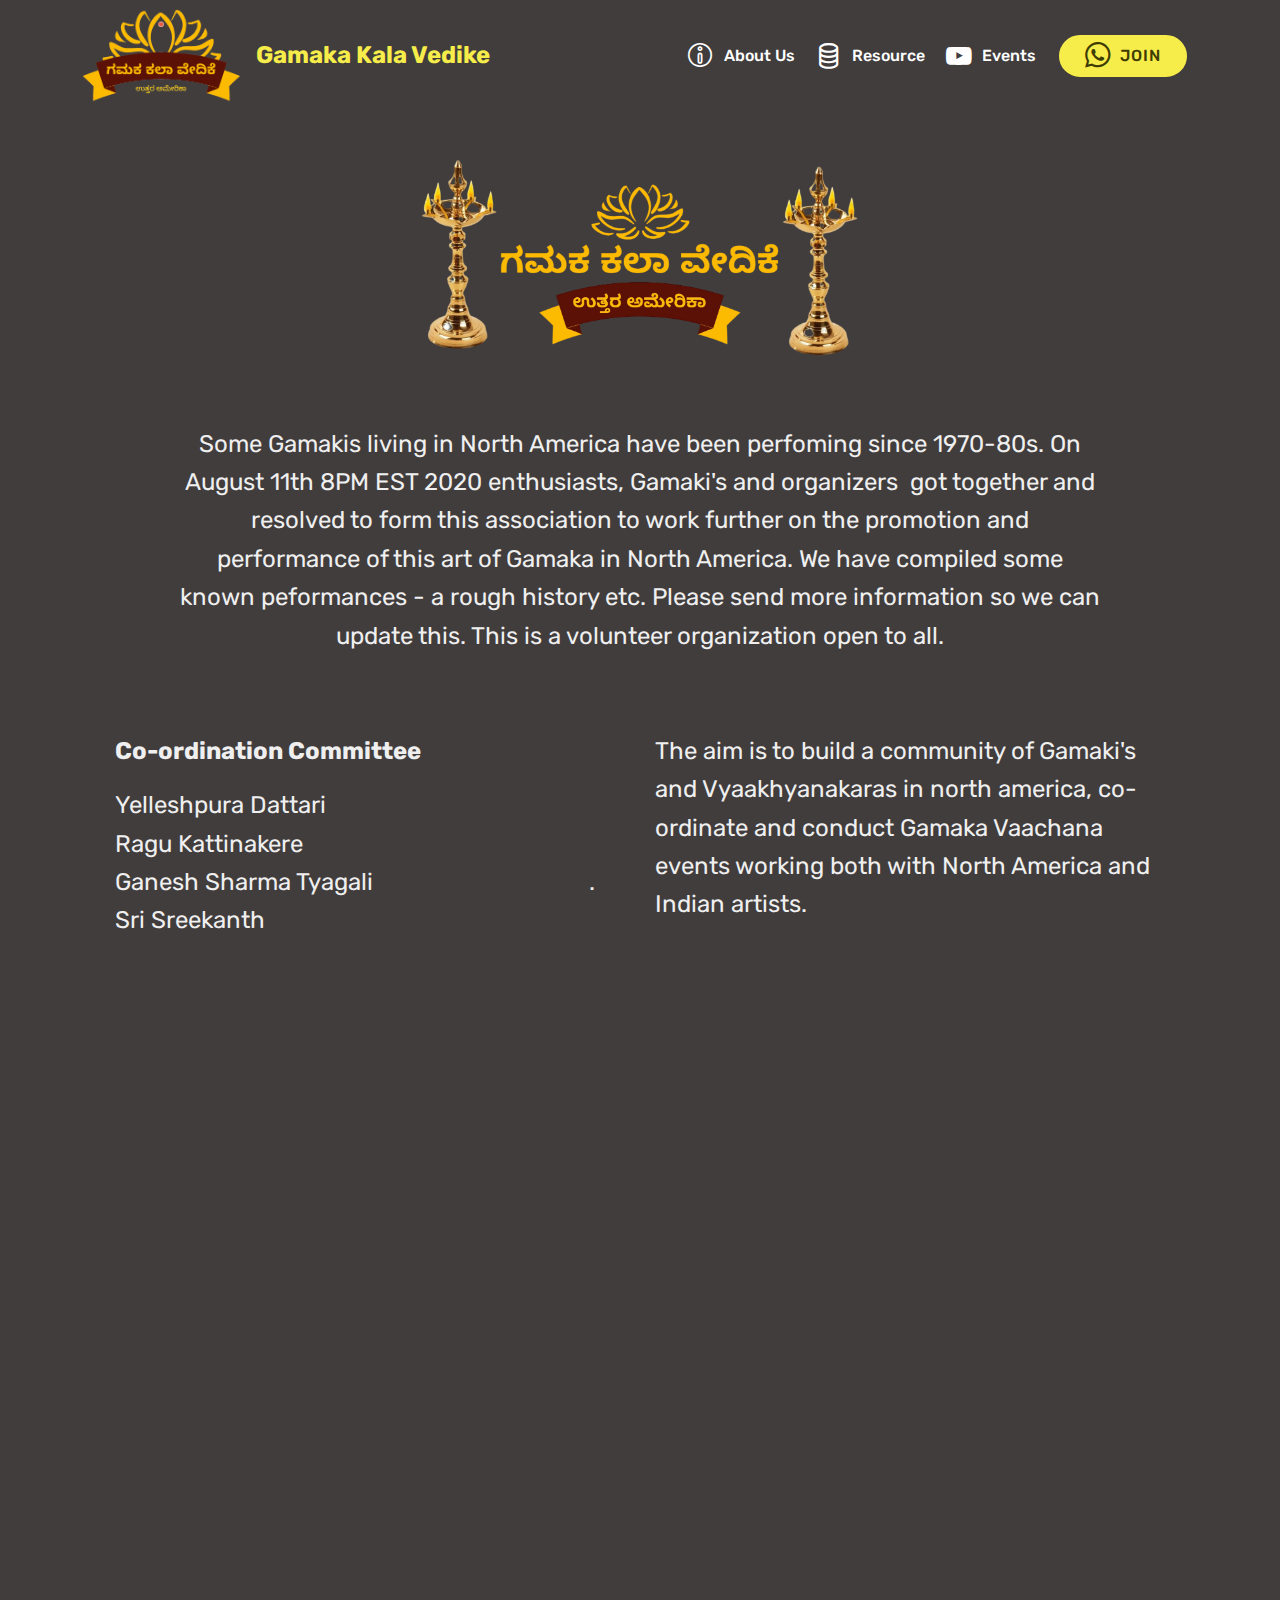
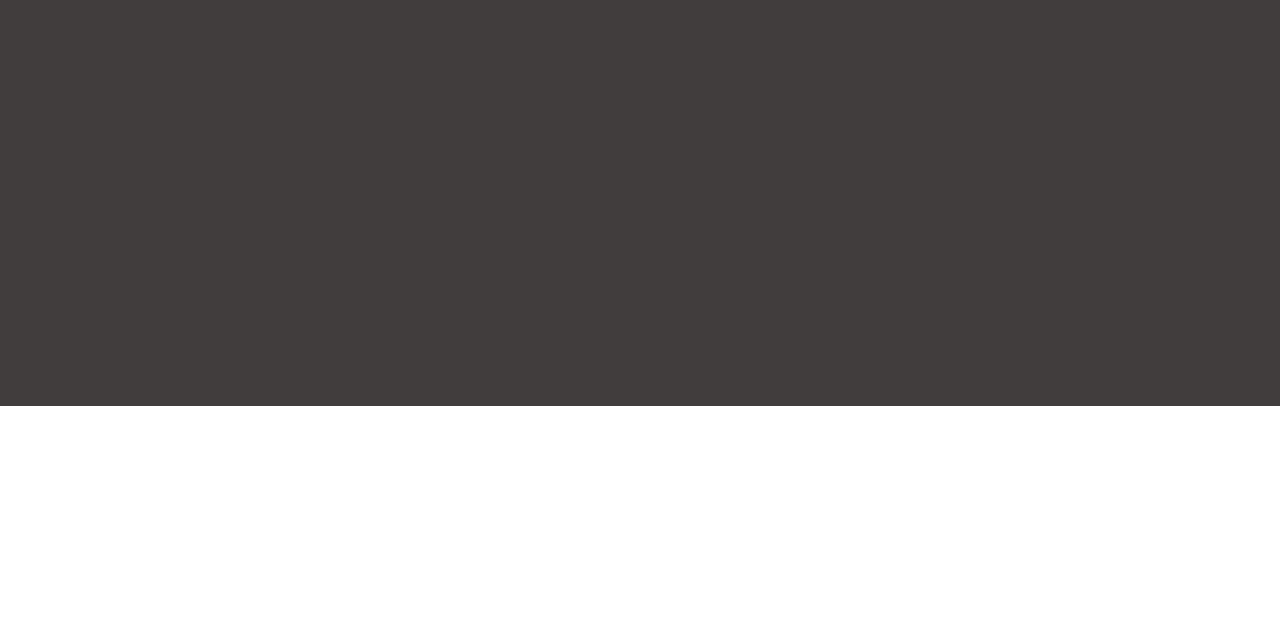
==== about.html @ d68a8d11 "create github pages" ====
<!DOCTYPE html>
<html  >
<head>
  <!-- Site made with Mobirise Website Builder v4.12.3, https://mobirise.com -->
  <meta charset="UTF-8">
  <meta http-equiv="X-UA-Compatible" content="IE=edge">
  <meta name="generator" content="Mobirise v4.12.3, mobirise.com">
  <meta name="twitter:card" content="summary_large_image"/>
  <meta name="twitter:image:src" content="assets/images/about-meta.png">
  <meta property="og:image" content="assets/images/about-meta.png">
  <meta name="twitter:title" content="About Us">
  <meta name="viewport" content="width=device-width, initial-scale=1, minimum-scale=1">
  <link rel="shortcut icon" href="assets/images/gamakakala-logohight.png" type="image/x-icon">
  <meta name="description" content="">
  
  
  <title>About Us</title>
  <link rel="stylesheet" href="assets/web/assets/mobirise-icons2/mobirise2.css">
  <link rel="stylesheet" href="assets/web/assets/mobirise-icons-bold/mobirise-icons-bold.css">
  <link rel="stylesheet" href="assets/bootstrap/css/bootstrap.min.css">
  <link rel="stylesheet" href="assets/bootstrap/css/bootstrap-grid.min.css">
  <link rel="stylesheet" href="assets/bootstrap/css/bootstrap-reboot.min.css">
  <link rel="stylesheet" href="assets/tether/tether.min.css">
  <link rel="stylesheet" href="assets/dropdown/css/style.css">
  <link rel="stylesheet" href="assets/socicon/css/styles.css">
  <link rel="stylesheet" href="assets/animatecss/animate.min.css">
  <link rel="stylesheet" href="assets/theme/css/style.css">
  <link rel="preload" as="style" href="assets/mobirise/css/mbr-additional.css"><link rel="stylesheet" href="assets/mobirise/css/mbr-additional.css" type="text/css">
  
  
  
</head>
<body>
  <section class="header4 cid-s7O3dO4cLR" id="header4-9">

    

    

    <div class="container">
        <div class="row justify-content-md-center">
            <div class="media-content col-md-10">
                
                
                <div class="mbr-text align-center mbr-white pb-3">
                    
                </div>
                
            </div>
            <div class="mbr-figure pt-5">
                <img src="assets/images/gamaka-nat-v2-1.png" alt="Mobirise" title="" style="width: 40%;">
            </div>
        </div>
    </div>
</section>

<section class="engine"><a href="https://mobirise.info/c">free web builder</a></section><section class="header1 cid-s7O5BEq6Hk" id="header16-j">

    

    

    <div class="container">
        <div class="row justify-content-md-center">
            <div class="col-md-10 align-center">
                
                
                <p class="mbr-text pb-3 mbr-fonts-style display-5">Some Gamakis living in North America have been perfoming since 1970-80s. On August 11th 8PM EST 2020 enthusiasts, Gamaki's and organizers &nbsp;got together and resolved to form this association to work further on the promotion and performance of this art of Gamaka in North America. We have compiled some known peformances - a rough history etc. Please send more information so we can update this. This is a volunteer organization open to all.</p>
                
            </div>
        </div>
    </div>

</section>

<section class="mbr-section article content3 cid-s7O4iUBLiQ" id="content3-i">
      
     

    <div class="container">
        <div class="media-container-row">
            <div class="row col-12 col-md-12">
                <div class="col-12 mbr-text mbr-fonts-style col-md-6 display-5">
                     <p><strong>Co-ordination Committee</strong></p><p>Yelleshpura Dattari<br>Ragu Kattinakere<br>Ganesh Sharma Tyagali &nbsp; &nbsp; &nbsp; &nbsp; &nbsp; &nbsp; &nbsp; &nbsp; &nbsp; &nbsp; &nbsp; &nbsp; &nbsp; &nbsp; &nbsp; &nbsp; &nbsp; &nbsp;. S<span style="font-size: 1.5rem;">ri Sreekanth</span></p><p>We will open up and welcome more people.</p>
                </div>
                <div class="col-12 mbr-text mbr-fonts-style display-5 col-md-6">
                     <p>The aim is to build a community of Gamaki's and Vyaakhyanakaras in north america, co-ordinate and conduct Gamaka Vaachana events working both with North America and Indian artists.</p>
                </div>
                
            </div>
        </div>
    </div>
</section>

<section class="mbr-section content5 cid-s7QThJk39C" id="content5-z">

    

    

    <div class="container">
        <div class="media-container-row">
            <div class="title col-12 col-md-8">
                <h2 class="align-center mbr-bold mbr-white pb-3 mbr-fonts-style display-2"><span style="font-weight: normal;">
                    Background</span></h2>
                <h3 class="mbr-section-subtitle align-center mbr-light mbr-white pb-3 mbr-fonts-style display-5">
                    An overview of some known timeline and events (Please share more info so we can add and document)</h3>
                
                
            </div>
        </div>
    </div>
</section>

<section class="mbr-section article content11 cid-s7QTbHzpMq" id="content11-y">
     

    <div class="container">
        <div class="media-container-row">
            <div class="mbr-text counter-container col-12 col-md-8 mbr-fonts-style display-7">
                <ol>
                    <li>In 1987-88 Smt/Shri Geetha and Y Dattari performed <strong>Durvasathithya </strong><span style="font-style: italic;">Vaachana Vyakhyana</span><strong>&nbsp;</strong>in Newyork Ganesh Hindu Temple. Since then they have performed in many places.</li><li>In 1989 Hosabale Seetharamarayaru visited the USA and performed 3-4 vaachana events in some cities of the USA.</li><li>Since then other Gamaka events have taken place including by Smt Radhika and Shri Ramacharandra Shastry in the USA.</li>
                    <li>In Canada Shri Ragu Kattinakere performed <strong><em>Harishandra Kaavya</em></strong> at Kannada Sangha Toronto in In 2012 (Vachana Vyakhyana). Later only Vaachana in 2013 at Chicago, USA.</li>
                    <li>In 2014 and 2015 Srisreekanth organized a full pledged performance in Tornonto by Smt/Shri Geetha and Y Dattatri - <em><strong>Karnamukti and Viduraatitya</strong>.</em></li><li>Shri Ramprasad K V and Ganesh Tyagali have been <a href="https://www.youtube.com/watch?v=s6ERUzneeHg" target="_blank" class="text-success">performing</a><a href="https://www.youtube.com/watch?v=s6ERUzneeHg" target="_blank" class="text-success" style="font-style: italic;">&nbsp;in California </a>since 2014.</li><li><em><strong>Gamaka Kala Vedike Canada</strong>&nbsp;</em>was formed in 2018, 13th May at Etobicoke Civic Centre, Toronto with the performance of&nbsp;<em><strong>Doorvasaathitya</strong> by Smt/Shri Geetha and Y Dattatri </em>and <strong><em>Harishandra Kaavya</em></strong> by Shri Ragu Kattinakere and  Shri Naveen Kandika.</li><li>Since then various Gamaka performance attarcting a lot of people has happened in Purandara Aaradhane, Kannada Sangha etc. <a href="https://www.youtube.com/watch?v=_QfpfU9NSCg" target="_blank" class="text-success">Online Gamaka&nbsp;</a><em><strong><a href="https://www.youtube.com/watch?v=_QfpfU9NSCg" target="_blank" class="text-success">Bakaasuravadhe</a> and <a href="https://www.facebook.com/kstoronto/videos/1182360292119642/" target="_blank" class="text-success">Krishna Saarathya</a>.</strong></em></li><li>On August 11th 2020 8PM EST a general gathering of enthusiasts resolved to form the Gamaka Kala Vedike North America also know as Gamaka Art Association North America and inauguarate it on Dec 20th 11AM EST on live stream in the presense of head of Gamaka Parishd Smt Gangamma Keshava Murthy Shri Hosabale Seetharama Rayaru and Shri H R Keshavamurthy and other notable Gamaka artists and supporters.</li>
                </ol>
            </div>
        </div>
    </div>
</section>

<section class="menu cid-s7O3dOG8yq" once="menu" id="menu1-a">

    

    <nav class="navbar navbar-expand beta-menu navbar-dropdown align-items-center navbar-fixed-top navbar-toggleable-sm">
        <button class="navbar-toggler navbar-toggler-right" type="button" data-toggle="collapse" data-target="#navbarSupportedContent" aria-controls="navbarSupportedContent" aria-expanded="false" aria-label="Toggle navigation">
            <div class="hamburger">
                <span></span>
                <span></span>
                <span></span>
                <span></span>
            </div>
        </button>
        <div class="menu-logo">
            <div class="navbar-brand">
                <span class="navbar-logo">
                    <a href="https://gamakakala.org">
                         <img src="assets/images/gamakakala-logohight.png" alt="Mobirise" title="" style="height: 6rem;">
                    </a>
                </span>
                <span class="navbar-caption-wrap"><a class="navbar-caption text-success display-5" href="http://www.gamakakala.org">
                        Gamaka Kala Vedike</a></span>
            </div>
        </div>
        <div class="collapse navbar-collapse" id="navbarSupportedContent">
            <ul class="navbar-nav nav-dropdown" data-app-modern-menu="true"><li class="nav-item">
                    <a class="nav-link link text-white display-4" href="about.html"><span class="mbrib-info mbr-iconfont mbr-iconfont-btn"></span>
                        
                        About Us
                    </a>
                </li><li class="nav-item"><a class="nav-link link text-white display-4" href="resource.html"><span class="mobi-mbri mobi-mbri-database mbr-iconfont mbr-iconfont-btn"></span>Resource</a></li><li class="nav-item">
                    <a class="nav-link link text-white display-4" href="events.html"><span class="socicon socicon-youtube mbr-iconfont mbr-iconfont-btn"></span>
                        
                        Events</a>
                </li></ul>
            <div class="navbar-buttons mbr-section-btn"><a class="btn btn-sm btn-success display-4" href="https://www.facebook.com/groups/2649922618562160" target="_blank"><span class="socicon socicon-whatsapp mbr-iconfont mbr-iconfont-btn"></span>
                    
                    JOIN</a></div>
        </div>
    </nav>
</section>

<section class="cid-s7O3dPyuav mbr-reveal" id="footer1-c">

    

    

    <div class="container">
        <div class="media-container-row content text-white">
            <div class="col-12 col-md-3">
                <div class="media-wrap">
                    <a href="http://haacanada.org">
                        <img src="assets/images/gamakakala-logohight.png" alt="Mobirise" title="">
                    </a>
                </div>
            </div>
            <div class="col-12 col-md-3 mbr-fonts-style display-7">
                <h5 class="pb-3">Contacts</h5>
                <p class="mbr-text">kaavyavaachana - gmail.com<br><a href="https://www.gamakakala.org" class="text-success">http://www.gamakakala.org</a></p>
            </div>
            <div class="col-12 col-md-3 mbr-fonts-style display-7">
                <h5 class="pb-3"></h5>
                <p class="mbr-text"><br><br></p>
            </div>
            <div class="col-12 col-md-3 mbr-fonts-style display-7">
                <h5 class="pb-3"></h5>
                <p class="mbr-text"></p>
            </div>
        </div>
        <div class="footer-lower">
            <div class="media-container-row">
                <div class="col-sm-12">
                    <hr>
                </div>
            </div>
            <div class="media-container-row mbr-white">
                <div class="col-sm-6 copyright">
                    <p class="mbr-text mbr-fonts-style display-7">
                        © Copyright 2020 GAKAVENA - All Rights Reserved
                    </p>
                </div>
                <div class="col-md-6">
                    <div class="social-list align-right">
                        <div class="soc-item">
                            <a href="https://www.youtube.com/channel/UCVbniiZq8bMum5ZDbmAj9BQ" target="_blank">
                                <span class="mbr-iconfont mbr-iconfont-social socicon-youtube socicon"></span>
                            </a>
                        </div>
                        <div class="soc-item">
                            <a href="https://www.facebook.com/groups/havyaks" target="_blank">
                                <span class="mbr-iconfont mbr-iconfont-social socicon-facebook socicon"></span>
                            </a>
                        </div>
                        <div class="soc-item">
                            <a href="https://www.youtube.com/c/mobirise" target="_blank">
                                <span class="mbr-iconfont mbr-iconfont-social socicon-twitter socicon"></span>
                            </a>
                        </div>
                        
                        
                        
                    </div>
                </div>
            </div>
        </div>
    </div>
</section>


  <script src="assets/web/assets/jquery/jquery.min.js"></script>
  <script src="assets/popper/popper.min.js"></script>
  <script src="assets/bootstrap/js/bootstrap.min.js"></script>
  <script src="assets/smoothscroll/smooth-scroll.js"></script>
  <script src="assets/tether/tether.min.js"></script>
  <script src="assets/viewportchecker/jquery.viewportchecker.js"></script>
  <script src="assets/dropdown/js/nav-dropdown.js"></script>
  <script src="assets/dropdown/js/navbar-dropdown.js"></script>
  <script src="assets/touchswipe/jquery.touch-swipe.min.js"></script>
  <script src="assets/theme/js/script.js"></script>
  
  
 <div id="scrollToTop" class="scrollToTop mbr-arrow-up"><a style="text-align: center;"><i class="mbr-arrow-up-icon mbr-arrow-up-icon-cm cm-icon cm-icon-smallarrow-up"></i></a></div>
    <input name="animation" type="hidden">
  </body>
</html>
---- assets/web/assets/mobirise-icons2/mobirise2.css ----
@font-face {
  font-family: 'Moririse2';
  font-display: swap;
  src:  url('mobirise2.eot?f2bix4');
  src:  url('mobirise2.eot?f2bix4#iefix') format('embedded-opentype'),
    url('mobirise2.ttf?f2bix4') format('truetype'),
    url('mobirise2.woff?f2bix4') format('woff'),
    url('mobirise2.svg?f2bix4#mobirise2') format('svg');
  font-weight: normal;
  font-style: normal;
}

[class^="mobi-"], [class*=" mobi-"] {
  /* use !important to prevent issues with browser extensions that change fonts */
  font-family: 'Moririse2' !important;
  speak: none;
  font-style: normal;
  font-weight: normal;
  font-variant: normal;
  text-transform: none;
  line-height: 1;

  /* Better Font Rendering =========== */
  -webkit-font-smoothing: antialiased;
  -moz-osx-font-smoothing: grayscale;
}

.mobi-mbri-add-submenu:before {
  content: "\e900";
}
.mobi-mbri-alert:before {
  content: "\e901";
}
.mobi-mbri-align-center:before {
  content: "\e902";
}
.mobi-mbri-align-justify:before {
  content: "\e903";
}
.mobi-mbri-align-left:before {
  content: "\e904";
}
.mobi-mbri-align-right:before {
  content: "\e905";
}
.mobi-mbri-android:before {
  content: "\e906";
}
.mobi-mbri-apple:before {
  content: "\e907";
}
.mobi-mbri-arrow-down:before {
  content: "\e908";
}
.mobi-mbri-arrow-next:before {
  content: "\e909";
}
.mobi-mbri-arrow-prev:before {
  content: "\e90a";
}
.mobi-mbri-arrow-up:before {
  content: "\e90b";
}
.mobi-mbri-bold:before {
  content: "\e90c";
}
.mobi-mbri-bookmark:before {
  content: "\e90d";
}
.mobi-mbri-bootstrap:before {
  content: "\e90e";
}
.mobi-mbri-briefcase:before {
  content: "\e90f";
}
.mobi-mbri-browse:before {
  content: "\e910";
}
.mobi-mbri-bulleted-list:before {
  content: "\e911";
}
.mobi-mbri-calendar:before {
  content: "\e912";
}
.mobi-mbri-camera:before {
  content: "\e913";
}
.mobi-mbri-cart-add:before {
  content: "\e914";
}
.mobi-mbri-cart-full:before {
  content: "\e915";
}
.mobi-mbri-cash:before {
  content: "\e916";
}
.mobi-mbri-change-style:before {
  content: "\e917";
}
.mobi-mbri-chat:before {
  content: "\e918";
}
.mobi-mbri-clock:before {
  content: "\e919";
}
.mobi-mbri-close:before {
  content: "\e91a";
}
.mobi-mbri-cloud:before {
  content: "\e91b";
}
.mobi-mbri-code:before {
  content: "\e91c";
}
.mobi-mbri-contact-form:before {
  content: "\e91d";
}
.mobi-mbri-credit-card:before {
  content: "\e91e";
}
.mobi-mbri-cursor-click:before {
  content: "\e91f";
}
.mobi-mbri-cust-feedback:before {
  content: "\e920";
}
.mobi-mbri-database:before {
  content: "\e921";
}
.mobi-mbri-delivery:before {
  content: "\e922";
}
.mobi-mbri-desktop:before {
  content: "\e923";
}
.mobi-mbri-devices:before {
  content: "\e924";
}
.mobi-mbri-down:before {
  content: "\e925";
}
.mobi-mbri-download-2:before {
  content: "\e926";
}
.mobi-mbri-download:before {
  content: "\e927";
}
.mobi-mbri-drag-n-drop-2:before {
  content: "\e928";
}
.mobi-mbri-drag-n-drop:before {
  content: "\e929";
}
.mobi-mbri-edit-2:before {
  content: "\e92a";
}
.mobi-mbri-edit:before {
  content: "\e92b";
}
.mobi-mbri-error:before {
  content: "\e92c";
}
.mobi-mbri-extension:before {
  content: "\e92d";
}
.mobi-mbri-features:before {
  content: "\e92e";
}
.mobi-mbri-file:before {
  content: "\e92f";
}
.mobi-mbri-flag:before {
  content: "\e930";
}
.mobi-mbri-folder:before {
  content: "\e931";
}
.mobi-mbri-gift:before {
  content: "\e932";
}
.mobi-mbri-github:before {
  content: "\e933";
}
.mobi-mbri-globe-2:before {
  content: "\e934";
}
.mobi-mbri-globe:before {
  content: "\e935";
}
.mobi-mbri-growing-chart:before {
  content: "\e936";
}
.mobi-mbri-hearth:before {
  content: "\e937";
}
.mobi-mbri-help:before {
  content: "\e938";
}
.mobi-mbri-home:before {
  content: "\e939";
}
.mobi-mbri-hot-cup:before {
  content: "\e93a";
}
.mobi-mbri-idea:before {
  content: "\e93b";
}
.mobi-mbri-image-gallery:before {
  content: "\e93c";
}
.mobi-mbri-image-slider:before {
  content: "\e93d";
}
.mobi-mbri-info:before {
  content: "\e93e";
}
.mobi-mbri-italic:before {
  content: "\e93f";
}
.mobi-mbri-key:before {
  content: "\e940";
}
.mobi-mbri-laptop:before {
  content: "\e941";
}
.mobi-mbri-layers:before {
  content: "\e942";
}
.mobi-mbri-left-right:before {
  content: "\e943";
}
.mobi-mbri-left:before {
  content: "\e944";
}
.mobi-mbri-letter:before {
  content: "\e945";
}
.mobi-mbri-like:before {
  content: "\e946";
}
.mobi-mbri-link:before {
  content: "\e947";
}
.mobi-mbri-lock:before {
  content: "\e948";
}
.mobi-mbri-login:before {
  content: "\e949";
}
.mobi-mbri-logout:before {
  content: "\e94a";
}
.mobi-mbri-magic-stick:before {
  content: "\e94b";
}
.mobi-mbri-map-pin:before {
  content: "\e94c";
}
.mobi-mbri-menu:before {
  content: "\e94d";
}
.mobi-mbri-mobile-2:before {
  content: "\e94e";
}
.mobi-mbri-mobile-horizontal:before {
  content: "\e94f";
}
.mobi-mbri-mobile:before {
  content: "\e950";
}
.mobi-mbri-mobirise:before {
  content: "\e951";
}
.mobi-mbri-more-horizontal:before {
  content: "\e952";
}
.mobi-mbri-more-vertical:before {
  content: "\e953";
}
.mobi-mbri-music:before {
  content: "\e954";
}
.mobi-mbri-new-file:before {
  content: "\e955";
}
.mobi-mbri-numbered-list:before {
  content: "\e956";
}
.mobi-mbri-opened-folder:before {
  content: "\e957";
}
.mobi-mbri-pages:before {
  content: "\e958";
}
.mobi-mbri-paper-plane:before {
  content: "\e959";
}
.mobi-mbri-paperclip:before {
  content: "\e95a";
}
.mobi-mbri-phone:before {
  content: "\e95b";
}
.mobi-mbri-photo:before {
  content: "\e95c";
}
.mobi-mbri-photos:before {
  content: "\e95d";
}
.mobi-mbri-pin:before {
  content: "\e95e";
}
.mobi-mbri-play:before {
  content: "\e95f";
}
.mobi-mbri-plus:before {
  content: "\e960";
}
.mobi-mbri-preview:before {
  content: "\e961";
}
.mobi-mbri-print:before {
  content: "\e962";
}
.mobi-mbri-protect:before {
  content: "\e963";
}
.mobi-mbri-question:before {
  content: "\e964";
}
.mobi-mbri-quote-left:before {
  content: "\e965";
}
.mobi-mbri-quote-right:before {
  content: "\e966";
}
.mobi-mbri-redo:before {
  content: "\e967";
}
.mobi-mbri-refresh:before {
  content: "\e968";
}
.mobi-mbri-responsive-2:before {
  content: "\e969";
}
.mobi-mbri-responsive:before {
  content: "\e96a";
}
.mobi-mbri-right:before {
  content: "\e96b";
}
.mobi-mbri-rocket:before {
  content: "\e96c";
}
.mobi-mbri-sad-face:before {
  content: "\e96d";
}
.mobi-mbri-sale:before {
  content: "\e96e";
}
.mobi-mbri-save:before {
  content: "\e96f";
}
.mobi-mbri-search:before {
  content: "\e970";
}
.mobi-mbri-setting-2:before {
  content: "\e971";
}
.mobi-mbri-setting-3:before {
  content: "\e972";
}
.mobi-mbri-setting:before {
  content: "\e973";
}
.mobi-mbri-share:before {
  content: "\e974";
}
.mobi-mbri-shopping-bag:before {
  content: "\e975";
}
.mobi-mbri-shopping-basket:before {
  content: "\e976";
}
.mobi-mbri-shopping-cart:before {
  content: "\e977";
}
.mobi-mbri-sites:before {
  content: "\e978";
}
.mobi-mbri-smile-face:before {
  content: "\e979";
}
.mobi-mbri-speed:before {
  content: "\e97a";
}
.mobi-mbri-star:before {
  content: "\e97b";
}
.mobi-mbri-success:before {
  content: "\e97c";
}
.mobi-mbri-sun:before {
  content: "\e97d";
}
.mobi-mbri-sun2:before {
  content: "\e97e";
}
.mobi-mbri-tablet-vertical:before {
  content: "\e97f";
}
.mobi-mbri-tablet:before {
  content: "\e980";
}
.mobi-mbri-target:before {
  content: "\e981";
}
.mobi-mbri-timer:before {
  content: "\e982";
}
.mobi-mbri-to-ftp:before {
  content: "\e983";
}
.mobi-mbri-to-local-drive:before {
  content: "\e984";
}
.mobi-mbri-touch-swipe:before {
  content: "\e985";
}
.mobi-mbri-touch:before {
  content: "\e986";
}
.mobi-mbri-trash:before {
  content: "\e987";
}
.mobi-mbri-underline:before {
  content: "\e988";
}
.mobi-mbri-undo:before {
  content: "\e989";
}
.mobi-mbri-unlink:before {
  content: "\e98a";
}
.mobi-mbri-unlock:before {
  content: "\e98b";
}
.mobi-mbri-up-down:before {
  content: "\e98c";
}
.mobi-mbri-up:before {
  content: "\e98d";
}
.mobi-mbri-update:before {
  content: "\e98e";
}
.mobi-mbri-upload-2:before {
  content: "\e98f";
}
.mobi-mbri-upload:before {
  content: "\e990";
}
.mobi-mbri-user-2:before {
  content: "\e991";
}
.mobi-mbri-user:before {
  content: "\e992";
}
.mobi-mbri-users:before {
  content: "\e993";
}
.mobi-mbri-video-play:before {
  content: "\e994";
}
.mobi-mbri-video:before {
  content: "\e995";
}
.mobi-mbri-watch:before {
  content: "\e996";
}
.mobi-mbri-website-theme-2:before {
  content: "\e997";
}
.mobi-mbri-website-theme:before {
  content: "\e998";
}
.mobi-mbri-wifi:before {
  content: "\e999";
}
.mobi-mbri-windows:before {
  content: "\e99a";
}
.mobi-mbri-zoom-in:before {
  content: "\e99b";
}
.mobi-mbri-zoom-out:before {
  content: "\e99c";
}
---- assets/web/assets/mobirise-icons-bold/mobirise-icons-bold.css ----
@font-face {
  font-family: 'mobirise-icons-bold';
  font-display: swap;
  src:  url('mobirise-icons-bold.eot?m1l4yr');
  src:  url('mobirise-icons-bold.eot?m1l4yr#iefix') format('embedded-opentype'),
    url('mobirise-icons-bold.ttf?m1l4yr') format('truetype'),
    url('mobirise-icons-bold.woff?m1l4yr') format('woff'),
    url('mobirise-icons-bold.svg?m1l4yr#mobirise-icons-bold') format('svg');
  font-weight: normal;
  font-style: normal;
}

[class^="mbrib-"], [class*="mbrib-"] {
  /* use !important to prevent issues with browser extensions that change fonts */
  font-family: 'mobirise-icons-bold' !important;
  speak: none;
  font-style: normal;
  font-weight: normal;
  font-variant: normal;
  text-transform: none;
  line-height: 1;

  /* Better Font Rendering =========== */
  -webkit-font-smoothing: antialiased;
  -moz-osx-font-smoothing: grayscale;
}

.mbrib-add-submenu:before {
  content: "\e900";
}
.mbrib-alert:before {
  content: "\e901";
}
.mbrib-align-center:before {
  content: "\e902";
}
.mbrib-align-justify:before {
  content: "\e903";
}
.mbrib-align-left:before {
  content: "\e904";
}
.mbrib-align-right:before {
  content: "\e905";
}
.mbrib-android:before {
  content: "\e906";
}
.mbrib-apple:before {
  content: "\e907";
}
.mbrib-arrow-down:before {
  content: "\e908";
}
.mbrib-arrow-next:before {
  content: "\e909";
}
.mbrib-arrow-prev:before {
  content: "\e90a";
}
.mbrib-arrow-up:before {
  content: "\e90b";
}
.mbrib-bold:before {
  content: "\e90c";
}
.mbrib-bookmark:before {
  content: "\e90d";
}
.mbrib-bootstrap:before {
  content: "\e90e";
}
.mbrib-briefcase:before {
  content: "\e90f";
}
.mbrib-browse:before {
  content: "\e910";
}
.mbrib-bulleted-list:before {
  content: "\e911";
}
.mbrib-calendar:before {
  content: "\e912";
}
.mbrib-camera:before {
  content: "\e913";
}
.mbrib-cart-add:before {
  content: "\e914";
}
.mbrib-cart-full:before {
  content: "\e915";
}
.mbrib-cash:before {
  content: "\e916";
}
.mbrib-change-style:before {
  content: "\e917";
}
.mbrib-chat:before {
  content: "\e918";
}
.mbrib-clock:before {
  content: "\e919";
}
.mbrib-close:before {
  content: "\e91a";
}
.mbrib-cloud:before {
  content: "\e91b";
}
.mbrib-code:before {
  content: "\e91c";
}
.mbrib-contact-form:before {
  content: "\e91d";
}
.mbrib-credit-card:before {
  content: "\e91e";
}
.mbrib-cursor-click:before {
  content: "\e91f";
}
.mbrib-cust-feedback:before {
  content: "\e920";
}
.mbrib-database:before {
  content: "\e921";
}
.mbrib-delivery:before {
  content: "\e922";
}
.mbrib-desktop:before {
  content: "\e923";
}
.mbrib-devices:before {
  content: "\e924";
}
.mbrib-down:before {
  content: "\e925";
}
.mbrib-download:before {
  content: "\e926";
}
.mbrib-drag-n-drop:before {
  content: "\e927";
}
.mbrib-drag-n-drop2:before {
  content: "\e928";
}
.mbrib-edit:before {
  content: "\e929";
}
.mbrib-edit2:before {
  content: "\e92a";
}
.mbrib-error:before {
  content: "\e92b";
}
.mbrib-extension:before {
  content: "\e92c";
}
.mbrib-features:before {
  content: "\e92d";
}
.mbrib-file:before {
  content: "\e92e";
}
.mbrib-flag:before {
  content: "\e92f";
}
.mbrib-folder:before {
  content: "\e930";
}
.mbrib-gift:before {
  content: "\e931";
}
.mbrib-github:before {
  content: "\e932";
}
.mbrib-globe-2:before {
  content: "\e933";
}
.mbrib-globe:before {
  content: "\e934";
}
.mbrib-growing-chart:before {
  content: "\e935";
}
.mbrib-hearth:before {
  content: "\e936";
}
.mbrib-help:before {
  content: "\e937";
}
.mbrib-home:before {
  content: "\e938";
}
.mbrib-hot-cup:before {
  content: "\e939";
}
.mbrib-idea:before {
  content: "\e93a";
}
.mbrib-image-gallery:before {
  content: "\e93b";
}
.mbrib-image-slider:before {
  content: "\e93c";
}
.mbrib-info:before {
  content: "\e93d";
}
.mbrib-italic:before {
  content: "\e93e";
}
.mbrib-key:before {
  content: "\e93f";
}
.mbrib-laptop:before {
  content: "\e940";
}
.mbrib-layers:before {
  content: "\e941";
}
.mbrib-left-right:before {
  content: "\e942";
}
.mbrib-left:before {
  content: "\e943";
}
.mbrib-letter:before {
  content: "\e944";
}
.mbrib-like:before {
  content: "\e945";
}
.mbrib-link:before {
  content: "\e946";
}
.mbrib-lock:before {
  content: "\e947";
}
.mbrib-login:before {
  content: "\e948";
}
.mbrib-logout:before {
  content: "\e949";
}
.mbrib-magic-stick:before {
  content: "\e94a";
}
.mbrib-map-pin:before {
  content: "\e94b";
}
.mbrib-menu:before {
  content: "\e94c";
}
.mbrib-mobile:before {
  content: "\e94d";
}
.mbrib-mobile2:before {
  content: "\e94e";
}
.mbrib-mobirise:before {
  content: "\e94f";
}
.mbrib-more-horizontal:before {
  content: "\e950";
}
.mbrib-more-vertical:before {
  content: "\e951";
}
.mbrib-music:before {
  content: "\e952";
}
.mbrib-new-file:before {
  content: "\e953";
}
.mbrib-numbered-list:before {
  content: "\e954";
}
.mbrib-opened-folder:before {
  content: "\e955";
}
.mbrib-pages:before {
  content: "\e956";
}
.mbrib-paper-plane:before {
  content: "\e957";
}
.mbrib-paperclip:before {
  content: "\e958";
}
.mbrib-photo:before {
  content: "\e959";
}
.mbrib-photos:before {
  content: "\e95a";
}
.mbrib-pin:before {
  content: "\e95b";
}
.mbrib-play:before {
  content: "\e95c";
}
.mbrib-plus:before {
  content: "\e95d";
}
.mbrib-preview:before {
  content: "\e95e";
}
.mbrib-print:before {
  content: "\e95f";
}
.mbrib-protect:before {
  content: "\e960";
}
.mbrib-question:before {
  content: "\e961";
}
.mbrib-quote-left:before {
  content: "\e962";
}
.mbrib-quote-right:before {
  content: "\e963";
}
.mbrib-redo:before {
  content: "\e964";
}
.mbrib-refresh:before {
  content: "\e965";
}
.mbrib-responsive:before {
  content: "\e966";
}
.mbrib-right:before {
  content: "\e967";
}
.mbrib-rocket:before {
  content: "\e968";
}
.mbrib-sad-face:before {
  content: "\e969";
}
.mbrib-sale:before {
  content: "\e96a";
}
.mbrib-save:before {
  content: "\e96b";
}
.mbrib-search:before {
  content: "\e96c";
}
.mbrib-setting:before {
  content: "\e96d";
}
.mbrib-setting2:before {
  content: "\e96e";
}
.mbrib-setting3:before {
  content: "\e96f";
}
.mbrib-share:before {
  content: "\e970";
}
.mbrib-shopping-bag:before {
  content: "\e971";
}
.mbrib-shopping-basket:before {
  content: "\e972";
}
.mbrib-shopping-cart:before {
  content: "\e973";
}
.mbrib-sites:before {
  content: "\e974";
}
.mbrib-smile-face:before {
  content: "\e975";
}
.mbrib-speed:before {
  content: "\e976";
}
.mbrib-star:before {
  content: "\e977";
}
.mbrib-success:before {
  content: "\e978";
}
.mbrib-sun:before {
  content: "\e979";
}
.mbrib-sun2:before {
  content: "\e97a";
}
.mbrib-tablet-vertical:before {
  content: "\e97b";
}
.mbrib-tablet:before {
  content: "\e97c";
}
.mbrib-target:before {
  content: "\e97d";
}
.mbrib-timer:before {
  content: "\e97e";
}
.mbrib-to-ftp:before {
  content: "\e97f";
}
.mbrib-to-local-drive:before {
  content: "\e980";
}
.mbrib-touch-swipe:before {
  content: "\e981";
}
.mbrib-touch:before {
  content: "\e982";
}
.mbrib-trash:before {
  content: "\e983";
}
.mbrib-underline:before {
  content: "\e984";
}
.mbrib-undo:before {
  content: "\e985";
}
.mbrib-unlink:before {
  content: "\e986";
}
.mbrib-unlock:before {
  content: "\e987";
}
.mbrib-up-down:before {
  content: "\e988";
}
.mbrib-up:before {
  content: "\e989";
}
.mbrib-update:before {
  content: "\e98a";
}
.mbrib-upload:before {
  content: "\e98b";
}
.mbrib-user:before {
  content: "\e98c";
}
.mbrib-user2:before {
  content: "\e98d";
}
.mbrib-users:before {
  content: "\e98e";
}
.mbrib-video-play:before {
  content: "\e98f";
}
.mbrib-video:before {
  content: "\e990";
}
.mbrib-watch:before {
  content: "\e991";
}
.mbrib-website-theme:before {
  content: "\e992";
}
.mbrib-wifi:before {
  content: "\e993";
}
.mbrib-windows:before {
  content: "\e994";
}
.mbrib-zoom-out:before {
  content: "\e995";
}
---- assets/dropdown/css/style.css ----
.navbar-dropdown {
  left: 0;
  padding: 0;
  position: absolute;
  right: 0;
  top: 0;
  transition: all 0.45s ease;
  z-index: 1030;
  background: #282828; }
  .navbar-dropdown .navbar-logo {
    margin-right: 0.8rem;
    transition: margin 0.3s ease-in-out;
    vertical-align: middle; }
    .navbar-dropdown .navbar-logo img {
      height: 3.125rem;
      transition: all 0.3s ease-in-out; }
    .navbar-dropdown .navbar-logo.mbr-iconfont {
      font-size: 3.125rem;
      line-height: 3.125rem; }
  .navbar-dropdown .navbar-caption {
    font-weight: 700;
    white-space: normal;
    vertical-align: -4px;
    line-height: 3.125rem !important; }
    .navbar-dropdown .navbar-caption, .navbar-dropdown .navbar-caption:hover {
      color: inherit;
      text-decoration: none; }
  .navbar-dropdown .mbr-iconfont + .navbar-caption {
    vertical-align: -1px; }
  .navbar-dropdown.navbar-fixed-top {
    position: fixed; }
  .navbar-dropdown .navbar-brand span {
    vertical-align: -4px; }
  .navbar-dropdown.bg-color.transparent {
    background: none; }
  .navbar-dropdown.navbar-short .navbar-brand {
    padding: 0.625rem 0; }
    .navbar-dropdown.navbar-short .navbar-brand span {
      vertical-align: -1px; }
  .navbar-dropdown.navbar-short .navbar-caption {
    line-height: 2.375rem !important;
    vertical-align: -2px; }
  .navbar-dropdown.navbar-short .navbar-logo {
    margin-right: 0.5rem; }
    .navbar-dropdown.navbar-short .navbar-logo img {
      height: 2.375rem; }
    .navbar-dropdown.navbar-short .navbar-logo.mbr-iconfont {
      font-size: 2.375rem;
      line-height: 2.375rem; }
  .navbar-dropdown.navbar-short .mbr-table-cell {
    height: 3.625rem; }
  .navbar-dropdown .navbar-close {
    left: 0.6875rem;
    position: fixed;
    top: 0.75rem;
    z-index: 1000; }
  .navbar-dropdown .hamburger-icon {
    content: "";
    display: inline-block;
    vertical-align: middle;
    width: 16px;
    -webkit-box-shadow: 0 -6px 0 1px #282828,0 0 0 1px #282828,0 6px 0 1px #282828;
    -moz-box-shadow: 0 -6px 0 1px #282828,0 0 0 1px #282828,0 6px 0 1px #282828;
    box-shadow: 0 -6px 0 1px #282828,0 0 0 1px #282828,0 6px 0 1px #282828; }

.dropdown-menu .dropdown-toggle[data-toggle="dropdown-submenu"]::after {
  border-bottom: 0.35em solid transparent;
  border-left: 0.35em solid;
  border-right: 0;
  border-top: 0.35em solid transparent;
  margin-left: 0.3rem; }

.dropdown-menu .dropdown-item:focus {
  outline: 0; }

.nav-dropdown {
  font-size: 0.75rem;
  font-weight: 500;
  height: auto !important; }
  .nav-dropdown .nav-btn {
    padding-left: 1rem; }
  .nav-dropdown .link {
    margin: .667em 1.667em;
    font-weight: 500;
    padding: 0;
    transition: color .2s ease-in-out; }
    .nav-dropdown .link.dropdown-toggle {
      margin-right: 2.583em; }
      .nav-dropdown .link.dropdown-toggle::after {
        margin-left: .25rem;
        border-top: 0.35em solid;
        border-right: 0.35em solid transparent;
        border-left: 0.35em solid transparent;
        border-bottom: 0; }
      .nav-dropdown .link.dropdown-toggle[aria-expanded="true"] {
        margin: 0;
        padding: 0.667em 3.263em  0.667em 1.667em; }
  .nav-dropdown .link::after,
  .nav-dropdown .dropdown-item::after {
    color: inherit; }
  .nav-dropdown .btn {
    font-size: 0.75rem;
    font-weight: 700;
    letter-spacing: 0;
    margin-bottom: 0;
    padding-left: 1.25rem;
    padding-right: 1.25rem; }
  .nav-dropdown .dropdown-menu {
    border-radius: 0;
    border: 0;
    left: 0;
    margin: 0;
    padding-bottom: 1.25rem;
    padding-top: 1.25rem;
    position: relative; }
  .nav-dropdown .dropdown-submenu {
    margin-left: 0.125rem;
    top: 0; }
  .nav-dropdown .dropdown-item {
    font-weight: 500;
    line-height: 2;
    padding: 0.3846em 4.615em 0.3846em 1.5385em;
    position: relative;
    transition: color .2s ease-in-out, background-color .2s ease-in-out; }
    .nav-dropdown .dropdown-item::after {
      margin-top: -0.3077em;
      position: absolute;
      right: 1.1538em;
      top: 50%; }
    .nav-dropdown .dropdown-item:focus, .nav-dropdown .dropdown-item:hover {
      background: none; }

@media (max-width: 767px) {
  .nav-dropdown.navbar-toggleable-sm {
    bottom: 0;
    display: none;
    left: 0;
    overflow-x: hidden;
    position: fixed;
    top: 0;
    transform: translateX(-100%);
    -ms-transform: translateX(-100%);
    -webkit-transform: translateX(-100%);
    width: 18.75rem;
    z-index: 999; } }
.nav-dropdown.navbar-toggleable-xl {
  bottom: 0;
  display: none;
  left: 0;
  overflow-x: hidden;
  position: fixed;
  top: 0;
  transform: translateX(-100%);
  -ms-transform: translateX(-100%);
  -webkit-transform: translateX(-100%);
  width: 18.75rem;
  z-index: 999; }

.nav-dropdown-sm {
  display: block !important;
  overflow-x: hidden;
  overflow: auto;
  padding-top: 3.875rem; }
  .nav-dropdown-sm::after {
    content: "";
    display: block;
    height: 3rem;
    width: 100%; }
  .nav-dropdown-sm.collapse.in ~ .navbar-close {
    display: block !important; }
  .nav-dropdown-sm.collapsing, .nav-dropdown-sm.collapse.in {
    transform: translateX(0);
    -ms-transform: translateX(0);
    -webkit-transform: translateX(0);
    transition: all 0.25s ease-out;
    -webkit-transition: all 0.25s ease-out;
    background: #282828; }
  .nav-dropdown-sm.collapsing[aria-expanded="false"] {
    transform: translateX(-100%);
    -ms-transform: translateX(-100%);
    -webkit-transform: translateX(-100%); }
  .nav-dropdown-sm .nav-item {
    display: block;
    margin-left: 0 !important;
    padding-left: 0; }
  .nav-dropdown-sm .link,
  .nav-dropdown-sm .dropdown-item {
    border-top: 1px dotted rgba(255, 255, 255, 0.1);
    font-size: 0.8125rem;
    line-height: 1.6;
    margin: 0 !important;
    padding: 0.875rem 2.4rem 0.875rem 1.5625rem !important;
    position: relative;
    white-space: normal; }
    .nav-dropdown-sm .link:focus, .nav-dropdown-sm .link:hover,
    .nav-dropdown-sm .dropdown-item:focus,
    .nav-dropdown-sm .dropdown-item:hover {
      background: rgba(0, 0, 0, 0.2) !important;
      color: #c0a375; }
  .nav-dropdown-sm .nav-btn {
    position: relative;
    padding: 1.5625rem 1.5625rem 0 1.5625rem; }
    .nav-dropdown-sm .nav-btn::before {
      border-top: 1px dotted rgba(255, 255, 255, 0.1);
      content: "";
      left: 0;
      position: absolute;
      top: 0;
      width: 100%; }
    .nav-dropdown-sm .nav-btn + .nav-btn {
      padding-top: 0.625rem; }
      .nav-dropdown-sm .nav-btn + .nav-btn::before {
        display: none; }
  .nav-dropdown-sm .btn {
    padding: 0.625rem 0; }
  .nav-dropdown-sm .dropdown-toggle[data-toggle="dropdown-submenu"]::after {
    margin-left: .25rem;
    border-top: 0.35em solid;
    border-right: 0.35em solid transparent;
    border-left: 0.35em solid transparent;
    border-bottom: 0; }
  .nav-dropdown-sm .dropdown-toggle[data-toggle="dropdown-submenu"][aria-expanded="true"]::after {
    border-top: 0;
    border-right: 0.35em solid transparent;
    border-left: 0.35em solid transparent;
    border-bottom: 0.35em solid; }
  .nav-dropdown-sm .dropdown-menu {
    margin: 0;
    padding: 0;
    position: relative;
    top: 0;
    left: 0;
    width: 100%;
    border: 0;
    float: none;
    border-radius: 0;
    background: none; }
  .nav-dropdown-sm .dropdown-submenu {
    left: 100%;
    margin-left: 0.125rem;
    margin-top: -1.25rem;
    top: 0; }

.navbar-toggleable-sm .nav-dropdown .dropdown-menu {
  position: absolute; }

.navbar-toggleable-sm .nav-dropdown .dropdown-submenu {
  left: 100%;
  margin-left: 0.125rem;
  margin-top: -1.25rem;
  top: 0; }

.navbar-toggleable-sm.opened .nav-dropdown .dropdown-menu {
  position: relative; }

.navbar-toggleable-sm.opened .nav-dropdown .dropdown-submenu {
  left: 0;
  margin-left: 00rem;
  margin-top: 0rem;
  top: 0; }

.is-builder .nav-dropdown.collapsing {
  transition: none !important; }

/*# sourceMappingURL=style.css.map */
---- assets/socicon/css/styles.css ----
@charset "UTF-8";

@font-face {
  font-family: 'Socicon';
  src:  url('../fonts/socicon.eot');
  src:  url('../fonts/socicon.eot?#iefix') format('embedded-opentype'),
    url('../fonts/socicon.woff2') format('woff2'),
    url('../fonts/socicon.ttf') format('truetype'),
    url('../fonts/socicon.woff') format('woff'),
    url('../fonts/socicon.svg#socicon') format('svg');
  font-weight: normal;
  font-style: normal;
}

[data-icon]:before {
  font-family: "socicon" !important;
  content: attr(data-icon);
  font-style: normal !important;
  font-weight: normal !important;
  font-variant: normal !important;
  text-transform: none !important;
  speak: none;
  line-height: 1;
  -webkit-font-smoothing: antialiased;
  -moz-osx-font-smoothing: grayscale;
}

[class^="socicon-"], [class*=" socicon-"] {
  /* use !important to prevent issues with browser extensions that change fonts */
  font-family: 'Socicon' !important;
  speak: none;
  font-style: normal;
  font-weight: normal;
  font-variant: normal;
  text-transform: none;
  line-height: 1;

  /* Better Font Rendering =========== */
  -webkit-font-smoothing: antialiased;
  -moz-osx-font-smoothing: grayscale;
}

.socicon-eitaa:before {
  content: "\e97c";
}
.socicon-soroush:before {
  content: "\e97d";
}
.socicon-bale:before {
  content: "\e97e";
}
.socicon-zazzle:before {
  content: "\e97b";
}
.socicon-society6:before {
  content: "\e97a";
}
.socicon-redbubble:before {
  content: "\e979";
}
.socicon-avvo:before {
  content: "\e978";
}
.socicon-stitcher:before {
  content: "\e977";
}
.socicon-googlehangouts:before {
  content: "\e974";
}
.socicon-dlive:before {
  content: "\e975";
}
.socicon-vsco:before {
  content: "\e976";
}
.socicon-flipboard:before {
  content: "\e973";
}
.socicon-ubuntu:before {
  content: "\e958";
}
.socicon-artstation:before {
  content: "\e959";
}
.socicon-invision:before {
  content: "\e95a";
}
.socicon-torial:before {
  content: "\e95b";
}
.socicon-collectorz:before {
  content: "\e95c";
}
.socicon-seenthis:before {
  content: "\e95d";
}
.socicon-googleplaymusic:before {
  content: "\e95e";
}
.socicon-debian:before {
  content: "\e95f";
}
.socicon-filmfreeway:before {
  content: "\e960";
}
.socicon-gnome:before {
  content: "\e961";
}
.socicon-itchio:before {
  content: "\e962";
}
.socicon-jamendo:before {
  content: "\e963";
}
.socicon-mix:before {
  content: "\e964";
}
.socicon-sharepoint:before {
  content: "\e965";
}
.socicon-tinder:before {
  content: "\e966";
}
.socicon-windguru:before {
  content: "\e967";
}
.socicon-cdbaby:before {
  content: "\e968";
}
.socicon-elementaryos:before {
  content: "\e969";
}
.socicon-stage32:before {
  content: "\e96a";
}
.socicon-tiktok:before {
  content: "\e96b";
}
.socicon-gitter:before {
  content: "\e96c";
}
.socicon-letterboxd:before {
  content: "\e96d";
}
.socicon-threema:before {
  content: "\e96e";
}
.socicon-splice:before {
  content: "\e96f";
}
.socicon-metapop:before {
  content: "\e970";
}
.socicon-naver:before {
  content: "\e971";
}
.socicon-remote:before {
  content: "\e972";
}
.socicon-internet:before {
  content: "\e957";
}
.socicon-moddb:before {
  content: "\e94b";
}
.socicon-indiedb:before {
  content: "\e94c";
}
.socicon-traxsource:before {
  content: "\e94d";
}
.socicon-gamefor:before {
  content: "\e94e";
}
.socicon-pixiv:before {
  content: "\e94f";
}
.socicon-myanimelist:before {
  content: "\e950";
}
.socicon-blackberry:before {
  content: "\e951";
}
.socicon-wickr:before {
  content: "\e952";
}
.socicon-spip:before {
  content: "\e953";
}
.socicon-napster:before {
  content: "\e954";
}
.socicon-beatport:before {
  content: "\e955";
}
.socicon-hackerone:before {
  content: "\e956";
}
.socicon-hackernews:before {
  content: "\e946";
}
.socicon-smashwords:before {
  content: "\e947";
}
.socicon-kobo:before {
  content: "\e948";
}
.socicon-bookbub:before {
  content: "\e949";
}
.socicon-mailru:before {
  content: "\e94a";
}
.socicon-gitlab:before {
  content: "\e945";
}
.socicon-instructables:before {
  content: "\e944";
}
.socicon-portfolio:before {
  content: "\e943";
}
.socicon-codered:before {
  content: "\e940";
}
.socicon-origin:before {
  content: "\e941";
}
.socicon-nextdoor:before {
  content: "\e942";
}
.socicon-udemy:before {
  content: "\e93f";
}
.socicon-livemaster:before {
  content: "\e93e";
}
.socicon-crunchbase:before {
  content: "\e93b";
}
.socicon-homefy:before {
  content: "\e93c";
}
.socicon-calendly:before {
  content: "\e93d";
}
.socicon-realtor:before {
  content: "\e90f";
}
.socicon-tidal:before {
  content: "\e910";
}
.socicon-qobuz:before {
  content: "\e911";
}
.socicon-natgeo:before {
  content: "\e912";
}
.socicon-mastodon:before {
  content: "\e913";
}
.socicon-unsplash:before {
  content: "\e914";
}
.socicon-homeadvisor:before {
  content: "\e915";
}
.socicon-angieslist:before {
  content: "\e916";
}
.socicon-codepen:before {
  content: "\e917";
}
.socicon-slack:before {
  content: "\e918";
}
.socicon-openaigym:before {
  content: "\e919";
}
.socicon-logmein:before {
  content: "\e91a";
}
.socicon-fiverr:before {
  content: "\e91b";
}
.socicon-gotomeeting:before {
  content: "\e91c";
}
.socicon-aliexpress:before {
  content: "\e91d";
}
.socicon-guru:before {
  content: "\e91e";
}
.socicon-appstore:before {
  content: "\e91f";
}
.socicon-homes:before {
  content: "\e920";
}
.socicon-zoom:before {
  content: "\e921";
}
.socicon-alibaba:before {
  content: "\e922";
}
.socicon-craigslist:before {
  content: "\e923";
}
.socicon-wix:before {
  content: "\e924";
}
.socicon-redfin:before {
  content: "\e925";
}
.socicon-googlecalendar:before {
  content: "\e926";
}
.socicon-shopify:before {
  content: "\e927";
}
.socicon-freelancer:before {
  content: "\e928";
}
.socicon-seedrs:before {
  content: "\e929";
}
.socicon-bing:before {
  content: "\e92a";
}
.socicon-doodle:before {
  content: "\e92b";
}
.socicon-bonanza:before {
  content: "\e92c";
}
.socicon-squarespace:before {
  content: "\e92d";
}
.socicon-toptal:before {
  content: "\e92e";
}
.socicon-gust:before {
  content: "\e92f";
}
.socicon-ask:before {
  content: "\e930";
}
.socicon-trulia:before {
  content: "\e931";
}
.socicon-loomly:before {
  content: "\e932";
}
.socicon-ghost:before {
  content: "\e933";
}
.socicon-upwork:before {
  content: "\e934";
}
.socicon-fundable:before {
  content: "\e935";
}
.socicon-booking:before {
  content: "\e936";
}
.socicon-googlemaps:before {
  content: "\e937";
}
.socicon-zillow:before {
  content: "\e938";
}
.socicon-niconico:before {
  content: "\e939";
}
.socicon-toneden:before {
  content: "\e93a";
}
.socicon-augment:before {
  content: "\e908";
}
.socicon-bitbucket:before {
  content: "\e909";
}
.socicon-fyuse:before {
  content: "\e90a";
}
.socicon-yt-gaming:before {
  content: "\e90b";
}
.socicon-sketchfab:before {
  content: "\e90c";
}
.socicon-mobcrush:before {
  content: "\e90d";
}
.socicon-microsoft:before {
  content: "\e90e";
}
.socicon-pandora:before {
  content: "\e907";
}
.socicon-messenger:before {
  content: "\e906";
}
.socicon-gamewisp:before {
  content: "\e905";
}
.socicon-bloglovin:before {
  content: "\e904";
}
.socicon-tunein:before {
  content: "\e903";
}
.socicon-gamejolt:before {
  content: "\e901";
}
.socicon-trello:before {
  content: "\e902";
}
.socicon-spreadshirt:before {
  content: "\e900";
}
.socicon-500px:before {
  content: "\e000";
}
.socicon-8tracks:before {
  content: "\e001";
}
.socicon-airbnb:before {
  content: "\e002";
}
.socicon-alliance:before {
  content: "\e003";
}
.socicon-amazon:before {
  content: "\e004";
}
.socicon-amplement:before {
  content: "\e005";
}
.socicon-android:before {
  content: "\e006";
}
.socicon-angellist:before {
  content: "\e007";
}
.socicon-apple:before {
  content: "\e008";
}
.socicon-appnet:before {
  content: "\e009";
}
.socicon-baidu:before {
  content: "\e00a";
}
.socicon-bandcamp:before {
  content: "\e00b";
}
.socicon-battlenet:before {
  content: "\e00c";
}
.socicon-mixer:before {
  content: "\e00d";
}
.socicon-bebee:before {
  content: "\e00e";
}
.socicon-bebo:before {
  content: "\e00f";
}
.socicon-behance:before {
  content: "\e010";
}
.socicon-blizzard:before {
  content: "\e011";
}
.socicon-blogger:before {
  content: "\e012";
}
.socicon-buffer:before {
  content: "\e013";
}
.socicon-chrome:before {
  content: "\e014";
}
.socicon-coderwall:before {
  content: "\e015";
}
.socicon-curse:before {
  content: "\e016";
}
.socicon-dailymotion:before {
  content: "\e017";
}
.socicon-deezer:before {
  content: "\e018";
}
.socicon-delicious:before {
  content: "\e019";
}
.socicon-deviantart:before {
  content: "\e01a";
}
.socicon-diablo:before {
  content: "\e01b";
}
.socicon-digg:before {
  content: "\e01c";
}
.socicon-discord:before {
  content: "\e01d";
}
.socicon-disqus:before {
  content: "\e01e";
}
.socicon-douban:before {
  content: "\e01f";
}
.socicon-draugiem:before {
  content: "\e020";
}
.socicon-dribbble:before {
  content: "\e021";
}
.socicon-drupal:before {
  content: "\e022";
}
.socicon-ebay:before {
  content: "\e023";
}
.socicon-ello:before {
  content: "\e024";
}
.socicon-endomodo:before {
  content: "\e025";
}
.socicon-envato:before {
  content: "\e026";
}
.socicon-etsy:before {
  content: "\e027";
}
.socicon-facebook:before {
  content: "\e028";
}
.socicon-feedburner:before {
  content: "\e029";
}
.socicon-filmweb:before {
  content: "\e02a";
}
.socicon-firefox:before {
  content: "\e02b";
}
.socicon-flattr:before {
  content: "\e02c";
}
.socicon-flickr:before {
  content: "\e02d";
}
.socicon-formulr:before {
  content: "\e02e";
}
.socicon-forrst:before {
  content: "\e02f";
}
.socicon-foursquare:before {
  content: "\e030";
}
.socicon-friendfeed:before {
  content: "\e031";
}
.socicon-github:before {
  content: "\e032";
}
.socicon-goodreads:before {
  content: "\e033";
}
.socicon-google:before {
  content: "\e034";
}
.socicon-googlescholar:before {
  content: "\e035";
}
.socicon-googlegroups:before {
  content: "\e036";
}
.socicon-googlephotos:before {
  content: "\e037";
}
.socicon-googleplus:before {
  content: "\e038";
}
.socicon-grooveshark:before {
  content: "\e039";
}
.socicon-hackerrank:before {
  content: "\e03a";
}
.socicon-hearthstone:before {
  content: "\e03b";
}
.socicon-hellocoton:before {
  content: "\e03c";
}
.socicon-heroes:before {
  content: "\e03d";
}
.socicon-smashcast:before {
  content: "\e03e";
}
.socicon-horde:before {
  content: "\e03f";
}
.socicon-houzz:before {
  content: "\e040";
}
.socicon-icq:before {
  content: "\e041";
}
.socicon-identica:before {
  content: "\e042";
}
.socicon-imdb:before {
  content: "\e043";
}
.socicon-instagram:before {
  content: "\e044";
}
.socicon-issuu:before {
  content: "\e045";
}
.socicon-istock:before {
  content: "\e046";
}
.socicon-itunes:before {
  content: "\e047";
}
.socicon-keybase:before {
  content: "\e048";
}
.socicon-lanyrd:before {
  content: "\e049";
}
.socicon-lastfm:before {
  content: "\e04a";
}
.socicon-line:before {
  content: "\e04b";
}
.socicon-linkedin:before {
  content: "\e04c";
}
.socicon-livejournal:before {
  content: "\e04d";
}
.socicon-lyft:before {
  content: "\e04e";
}
.socicon-macos:before {
  content: "\e04f";
}
.socicon-mail:before {
  content: "\e050";
}
.socicon-medium:before {
  content: "\e051";
}
.socicon-meetup:before {
  content: "\e052";
}
.socicon-mixcloud:before {
  content: "\e053";
}
.socicon-modelmayhem:before {
  content: "\e054";
}
.socicon-mumble:before {
  content: "\e055";
}
.socicon-myspace:before {
  content: "\e056";
}
.socicon-newsvine:before {
  content: "\e057";
}
.socicon-nintendo:before {
  content: "\e058";
}
.socicon-npm:before {
  content: "\e059";
}
.socicon-odnoklassniki:before {
  content: "\e05a";
}
.socicon-openid:before {
  content: "\e05b";
}
.socicon-opera:before {
  content: "\e05c";
}
.socicon-outlook:before {
  content: "\e05d";
}
.socicon-overwatch:before {
  content: "\e05e";
}
.socicon-patreon:before {
  content: "\e05f";
}
.socicon-paypal:before {
  content: "\e060";
}
.socicon-periscope:before {
  content: "\e061";
}
.socicon-persona:before {
  content: "\e062";
}
.socicon-pinterest:before {
  content: "\e063";
}
.socicon-play:before {
  content: "\e064";
}
.socicon-player:before {
  content: "\e065";
}
.socicon-playstation:before {
  content: "\e066";
}
.socicon-pocket:before {
  content: "\e067";
}
.socicon-qq:before {
  content: "\e068";
}
.socicon-quora:before {
  content: "\e069";
}
.socicon-raidcall:before {
  content: "\e06a";
}
.socicon-ravelry:before {
  content: "\e06b";
}
.socicon-reddit:before {
  content: "\e06c";
}
.socicon-renren:before {
  content: "\e06d";
}
.socicon-researchgate:before {
  content: "\e06e";
}
.socicon-residentadvisor:before {
  content: "\e06f";
}
.socicon-reverbnation:before {
  content: "\e070";
}
.socicon-rss:before {
  content: "\e071";
}
.socicon-sharethis:before {
  content: "\e072";
}
.socicon-skype:before {
  content: "\e073";
}
.socicon-slideshare:before {
  content: "\e074";
}
.socicon-smugmug:before {
  content: "\e075";
}
.socicon-snapchat:before {
  content: "\e076";
}
.socicon-songkick:before {
  content: "\e077";
}
.socicon-soundcloud:before {
  content: "\e078";
}
.socicon-spotify:before {
  content: "\e079";
}
.socicon-stackexchange:before {
  content: "\e07a";
}
.socicon-stackoverflow:before {
  content: "\e07b";
}
.socicon-starcraft:before {
  content: "\e07c";
}
.socicon-stayfriends:before {
  content: "\e07d";
}
.socicon-steam:before {
  content: "\e07e";
}
.socicon-storehouse:before {
  content: "\e07f";
}
.socicon-strava:before {
  content: "\e080";
}
.socicon-streamjar:before {
  content: "\e081";
}
.socicon-stumbleupon:before {
  content: "\e082";
}
.socicon-swarm:before {
  content: "\e083";
}
.socicon-teamspeak:before {
  content: "\e084";
}
.socicon-teamviewer:before {
  content: "\e085";
}
.socicon-technorati:before {
  content: "\e086";
}
.socicon-telegram:before {
  content: "\e087";
}
.socicon-tripadvisor:before {
  content: "\e088";
}
.socicon-tripit:before {
  content: "\e089";
}
.socicon-triplej:before {
  content: "\e08a";
}
.socicon-tumblr:before {
  content: "\e08b";
}
.socicon-twitch:before {
  content: "\e08c";
}
.socicon-twitter:before {
  content: "\e08d";
}
.socicon-uber:before {
  content: "\e08e";
}
.socicon-ventrilo:before {
  content: "\e08f";
}
.socicon-viadeo:before {
  content: "\e090";
}
.socicon-viber:before {
  content: "\e091";
}
.socicon-viewbug:before {
  content: "\e092";
}
.socicon-vimeo:before {
  content: "\e093";
}
.socicon-vine:before {
  content: "\e094";
}
.socicon-vkontakte:before {
  content: "\e095";
}
.socicon-warcraft:before {
  content: "\e096";
}
.socicon-wechat:before {
  content: "\e097";
}
.socicon-weibo:before {
  content: "\e098";
}
.socicon-whatsapp:before {
  content: "\e099";
}
.socicon-wikipedia:before {
  content: "\e09a";
}
.socicon-windows:before {
  content: "\e09b";
}
.socicon-wordpress:before {
  content: "\e09c";
}
.socicon-wykop:before {
  content: "\e09d";
}
.socicon-xbox:before {
  content: "\e09e";
}
.socicon-xing:before {
  content: "\e09f";
}
.socicon-yahoo:before {
  content: "\e0a0";
}
.socicon-yammer:before {
  content: "\e0a1";
}
.socicon-yandex:before {
  content: "\e0a2";
}
.socicon-yelp:before {
  content: "\e0a3";
}
.socicon-younow:before {
  content: "\e0a4";
}
.socicon-youtube:before {
  content: "\e0a5";
}
.socicon-zapier:before {
  content: "\e0a6";
}
.socicon-zerply:before {
  content: "\e0a7";
}
.socicon-zomato:before {
  content: "\e0a8";
}
.socicon-zynga:before {
  content: "\e0a9";
}
---- assets/theme/css/style.css ----
@charset "UTF-8";
/*!
 * Mobirise v4 theme (https://mobirise.com/)
 * Copyright 2017 Mobirise
 */
section {
  background-color: #eeeeee;
}

body {
  font-style: normal;
  line-height: 1.5;
}

section,
.container,
.container-fluid {
  position: relative;
  word-wrap: break-word;
}

a.mbr-iconfont:hover {
  text-decoration: none;
}

.article .lead p,
.article .lead ul,
.article .lead ol,
.article .lead pre,
.article .lead blockquote {
  margin-bottom: 0;
}

ul,
ol,
pre,
blockquote {
  margin-bottom: 2.3125rem;
}

pre {
  background: #f4f4f4;
  padding: 10px 24px;
  white-space: pre-wrap;
}

.inactive {
  -webkit-user-select: none;
  -moz-user-select: none;
  -ms-user-select: none;
  user-select: none;
  pointer-events: none;
  -webkit-user-drag: none;
  user-drag: none;
}

.mbr-section__comments .row {
  justify-content: center;
  -webkit-justify-content: center;
}

a {
  font-style: normal;
  font-weight: 400;
  cursor: pointer;
}
a, a:hover {
  text-decoration: none;
}

figure {
  margin-bottom: 0;
}

body {
  color: #232323;
}

h1,
h2,
h3,
h4,
h5,
h6,
.h1,
.h2,
.h3,
.h4,
.h5,
.h6,
.display-1,
.display-2,
.display-3,
.display-4 {
  line-height: 1;
  word-break: break-word;
  word-wrap: break-word;
}

.mbr-section-title {
  font-style: normal;
  line-height: 1.2;
}

.mbr-section-subtitle {
  line-height: 1.3;
}

.mbr-text {
  font-style: normal;
  line-height: 1.6;
}

b,
strong {
  font-weight: bold;
}

blockquote {
  padding: 10px 0 10px 20px;
  position: relative;
  border-left: 2px solid;
  border-color: #ff3366;
}

input:-webkit-autofill, input:-webkit-autofill:hover, input:-webkit-autofill:focus, input:-webkit-autofill:active {
  transition-delay: 9999s;
  transition-property: background-color, color;
}

textarea[type=hidden] {
  display: none;
}

body {
  position: relative;
}

section {
  background-position: 50% 50%;
  background-repeat: no-repeat;
  background-size: cover;
}
section .mbr-background-video,
section .mbr-background-video-preview {
  position: absolute;
  bottom: 0;
  left: 0;
  right: 0;
  top: 0;
}

.hidden {
  visibility: hidden;
}

.mbr-z-index20 {
  z-index: 20;
}

/*! Base colors */
.mbr-white {
  color: #ffffff;
}

.mbr-black {
  color: #000000;
}

.mbr-bg-white {
  background-color: #ffffff;
}

.mbr-bg-black {
  background-color: #000000;
}

/*! Text-aligns */
.align-left {
  text-align: left;
}

.align-center {
  text-align: center;
}

.align-right {
  text-align: right;
}

@media (max-width: 767px) {
  .align-left,
.align-center,
.align-right,
.mbr-section-btn,
.mbr-section-title {
    text-align: center;
  }
}
/*! Font-weight  */
.mbr-light {
  font-weight: 300;
}

.mbr-regular {
  font-weight: 400;
}

.mbr-semibold {
  font-weight: 500;
}

.mbr-bold {
  font-weight: 700;
}

/*! Media  */
.media-size-item {
  -webkit-flex: 1 1 auto;
  -moz-flex: 1 1 auto;
  -ms-flex: 1 1 auto;
  -o-flex: 1 1 auto;
  flex: 1 1 auto;
}

.media-content {
  -webkit-flex-basis: 100%;
  flex-basis: 100%;
}

.media-container-row {
  display: -ms-flexbox;
  display: -webkit-flex;
  display: flex;
  -webkit-flex-direction: row;
  -ms-flex-direction: row;
  flex-direction: row;
  -webkit-flex-wrap: wrap;
  -ms-flex-wrap: wrap;
  flex-wrap: wrap;
  -webkit-justify-content: center;
  -ms-flex-pack: center;
  justify-content: center;
  -webkit-align-content: center;
  -ms-flex-line-pack: center;
  align-content: center;
  -webkit-align-items: start;
  -ms-flex-align: start;
  align-items: start;
}
.media-container-row .media-size-item {
  width: 400px;
}

.media-container-column {
  display: -ms-flexbox;
  display: -webkit-flex;
  display: flex;
  -webkit-flex-direction: column;
  -ms-flex-direction: column;
  flex-direction: column;
  -webkit-flex-wrap: wrap;
  -ms-flex-wrap: wrap;
  flex-wrap: wrap;
  -webkit-justify-content: center;
  -ms-flex-pack: center;
  justify-content: center;
  -webkit-align-content: center;
  -ms-flex-line-pack: center;
  align-content: center;
  -webkit-align-items: stretch;
  -ms-flex-align: stretch;
  align-items: stretch;
}
.media-container-column > * {
  width: 100%;
}

@media (min-width: 992px) {
  .media-container-row {
    -webkit-flex-wrap: nowrap;
    -ms-flex-wrap: nowrap;
    flex-wrap: nowrap;
  }
}
figure {
  overflow: hidden;
}

figure[mbr-media-size] {
  transition: width 0.1s;
}

.mbr-figure img,
.mbr-figure iframe {
  display: block;
  width: 100%;
}

.card {
  background-color: transparent;
  border: none;
}

.card-box {
  width: 100%;
}

.card-img {
  text-align: center;
  flex-shrink: 0;
  -webkit-flex-shrink: 0;
}

.media {
  max-width: 100%;
  margin: 0 auto;
}

.mbr-figure {
  -ms-flex-item-align: center;
  -ms-grid-row-align: center;
  -webkit-align-self: center;
  align-self: center;
}

.media-container > div {
  max-width: 100%;
}

.mbr-figure img,
.card-img img {
  width: 100%;
}

@media (max-width: 991px) {
  .media-size-item {
    width: auto !important;
  }

  .media {
    width: auto;
  }

  .mbr-figure {
    width: 100% !important;
  }
}
/*! Buttons */
.btn {
  font-weight: 500;
  border-width: 2px;
  font-style: normal;
  letter-spacing: 1px;
  margin: 0.4rem 0.8rem;
  white-space: normal;
  -webkit-transition: all 0.3s ease-in-out;
  -moz-transition: all 0.3s ease-in-out;
  transition: all 0.3s ease-in-out;
  display: inline-flex;
  align-items: center;
  justify-content: center;
  word-break: break-word;
  -webkit-align-items: center;
  -webkit-justify-content: center;
  display: -webkit-inline-flex;
}

.btn-sm {
  font-weight: 500;
  letter-spacing: 1px;
  -webkit-transition: all 0.3s ease-in-out;
  -moz-transition: all 0.3s ease-in-out;
  transition: all 0.3s ease-in-out;
}

.btn-md {
  font-weight: 500;
  letter-spacing: 1px;
  margin: 0.4rem 0.8rem !important;
  -webkit-transition: all 0.3s ease-in-out;
  -moz-transition: all 0.3s ease-in-out;
  transition: all 0.3s ease-in-out;
}

.btn-lg {
  font-weight: 500;
  letter-spacing: 1px;
  margin: 0.4rem 0.8rem !important;
  -webkit-transition: all 0.3s ease-in-out;
  -moz-transition: all 0.3s ease-in-out;
  transition: all 0.3s ease-in-out;
}

.mbr-section-btn {
  margin-left: -0.25rem;
  margin-right: -0.25rem;
  font-size: 0;
}

nav .mbr-section-btn {
  margin-left: 0rem;
  margin-right: 0rem;
}

.btn-form {
  border-radius: 0;
}
.btn-form:hover {
  cursor: pointer;
}

/*! Btn icon margin */
.btn .mbr-iconfont,
.btn.btn-sm .mbr-iconfont {
  cursor: pointer;
  margin-right: 0.5rem;
}

.btn.btn-md .mbr-iconfont,
.btn.btn-md .mbr-iconfont {
  margin-right: 0.8rem;
}

.mbr-regular {
  font-weight: 400;
}

.mbr-semibold {
  font-weight: 500;
}

.mbr-bold {
  font-weight: 700;
}

[type=submit] {
  -webkit-appearance: none;
}

/*! Full-screen */
.mbr-fullscreen .mbr-overlay {
  min-height: 100vh;
}

.mbr-fullscreen {
  display: flex;
  display: -webkit-flex;
  display: -moz-flex;
  display: -ms-flex;
  display: -o-flex;
  align-items: center;
  -webkit-align-items: center;
  min-height: 100vh;
  padding-top: 3rem;
  padding-bottom: 3rem;
}

/*! Map */
.map {
  height: 25rem;
  position: relative;
}
.map iframe {
  width: 100%;
  height: 100%;
}

.mbr-overlay {
  background-color: #000;
  bottom: 0;
  left: 0;
  opacity: 0.5;
  position: absolute;
  right: 0;
  top: 0;
  z-index: 0;
  pointer-events: none;
}

/* Form */
blockquote {
  font-style: italic;
  padding: 10px 0 10px 20px;
  font-size: 1.09rem;
  position: relative;
  border-width: 3px;
}

.form-control {
  background-color: #f5f5f5;
  box-shadow: none;
  color: #565656;
  line-height: 1.43;
  min-height: 3.5em;
  padding: 1.07em 0.5em;
}
.form-control, .form-control:focus {
  border: 1px solid #e8e8e8;
}
.form-active .form-control:invalid {
  border-color: red;
}

.form-control-label {
  position: relative;
  cursor: pointer;
  margin-bottom: 0.357em;
  padding: 0;
}

.alert {
  color: #ffffff;
  border-radius: 0;
  border: 0;
  font-size: 0.875rem;
  line-height: 1.5;
  margin-bottom: 1.875rem;
  padding: 1.25rem;
  position: relative;
}
.alert.alert-form::after {
  background-color: inherit;
  bottom: -7px;
  content: "";
  display: block;
  height: 14px;
  left: 50%;
  margin-left: -7px;
  position: absolute;
  transform: rotate(45deg);
  width: 14px;
  -webkit-transform: rotate(45deg);
}

.form-asterisk {
  font-family: initial;
  position: absolute;
  top: -2px;
  font-weight: normal;
}

/*! Scroll to top arrow */
#scrollToTop a i:before {
  content: "";
  position: absolute;
  height: 40%;
  top: 25%;
  background: #fff;
  width: 2px;
  left: calc(50% - 1px);
}
#scrollToTop a i:after {
  content: "";
  position: absolute;
  display: block;
  border-top: 2px solid #fff;
  border-right: 2px solid #fff;
  width: 40%;
  height: 40%;
  left: 30%;
  bottom: 30%;
  transform: rotate(135deg);
  -webkit-transform: rotate(135deg);
}

.mbr-arrow-up {
  bottom: 25px;
  right: 90px;
  position: fixed;
  text-align: right;
  z-index: 5000;
  color: #ffffff;
  font-size: 32px;
  transform: rotate(180deg);
  -webkit-transform: rotate(180deg);
}

.mbr-arrow-up a {
  background: rgba(0, 0, 0, 0.2);
  border-radius: 3px;
  color: #fff;
  display: inline-block;
  height: 60px;
  width: 60px;
  outline-style: none !important;
  position: relative;
  text-decoration: none;
  transition: all 0.3s ease-in-out;
  cursor: pointer;
  text-align: center;
}
.mbr-arrow-up a:hover {
  background-color: rgba(0, 0, 0, 0.4);
}
.mbr-arrow-up a i {
  line-height: 60px;
}

.mbr-arrow-up-icon {
  display: block;
  color: #fff;
}

.mbr-arrow-up-icon::before {
  content: "›";
  display: inline-block;
  font-family: serif;
  font-size: 32px;
  line-height: 1;
  font-style: normal;
  position: relative;
  top: 6px;
  left: -4px;
  -webkit-transform: rotate(-90deg);
  transform: rotate(-90deg);
}

/*! Arrow Down */
.mbr-arrow {
  position: absolute;
  bottom: 45px;
  left: 50%;
  width: 60px;
  height: 60px;
  cursor: pointer;
  background-color: rgba(80, 80, 80, 0.5);
  border-radius: 50%;
  -webkit-transform: translateX(-50%);
  transform: translateX(-50%);
}
.mbr-arrow > a {
  display: inline-block;
  text-decoration: none;
  outline-style: none;
  -webkit-animation: arrowdown 1.7s ease-in-out infinite;
  animation: arrowdown 1.7s ease-in-out infinite;
}
.mbr-arrow > a > i {
  position: absolute;
  top: -2px;
  left: 15px;
  font-size: 2rem;
}

@keyframes arrowdown {
  0% {
    transform: translateY(0px);
    -webkit-transform: translateY(0px);
  }
  50% {
    transform: translateY(-5px);
    -webkit-transform: translateY(-5px);
  }
  100% {
    transform: translateY(0px);
    -webkit-transform: translateY(0px);
  }
}
@-webkit-keyframes arrowdown {
  0% {
    transform: translateY(0px);
    -webkit-transform: translateY(0px);
  }
  50% {
    transform: translateY(-5px);
    -webkit-transform: translateY(-5px);
  }
  100% {
    transform: translateY(0px);
    -webkit-transform: translateY(0px);
  }
}
@media (max-width: 500px) {
  .mbr-arrow-up {
    left: 50%;
    right: auto;
    transform: translateX(-50%) rotate(180deg);
    -webkit-transform: translateX(-50%) rotate(180deg);
  }
}
/*Gradients animation*/
@keyframes gradient-animation {
  from {
    background-position: 0% 100%;
    animation-timing-function: ease-in-out;
  }
  to {
    background-position: 100% 0%;
    animation-timing-function: ease-in-out;
  }
}
@-webkit-keyframes gradient-animation {
  from {
    background-position: 0% 100%;
    animation-timing-function: ease-in-out;
  }
  to {
    background-position: 100% 0%;
    animation-timing-function: ease-in-out;
  }
}
.bg-gradient {
  background-size: 200% 200%;
  animation: gradient-animation 5s infinite alternate;
  -webkit-animation: gradient-animation 5s infinite alternate;
}

.menu .navbar-brand {
  display: -webkit-flex;
}
.menu .navbar-brand span {
  display: flex;
  display: -webkit-flex;
}
.menu .navbar-brand .navbar-caption-wrap {
  display: -webkit-flex;
}
.menu .navbar-brand .navbar-logo img {
  display: -webkit-flex;
}
@media (min-width: 768px) and (max-width: 1023px) {
  .menu .navbar-toggleable-sm .navbar-nav {
    display: -webkit-box;
    display: -webkit-flex;
    display: -ms-flexbox;
  }
}
@media (max-width: 1023px) {
  .menu .navbar-collapse {
    max-height: 93.5vh;
  }
  .menu .navbar-collapse.show {
    overflow: auto;
  }
}
@media (min-width: 1024px) {
  .menu .navbar-nav.nav-dropdown {
    display: -webkit-flex;
  }
  .menu .navbar-toggleable-sm .navbar-collapse {
    display: -webkit-flex !important;
  }
  .menu .collapsed .navbar-collapse {
    max-height: 93.5vh;
  }
  .menu .collapsed .navbar-collapse.show {
    overflow: auto;
  }
}
@media (max-width: 767px) {
  .menu .navbar-collapse {
    max-height: 80vh;
  }
}

/* Others*/
.note-check a[data-value=Rubik] {
  font-style: normal;
}

.mbr-arrow a {
  color: #ffffff;
}

@media (max-width: 767px) {
  .mbr-arrow {
    display: none;
  }
}
.navbar {
  display: -webkit-flex;
  -webkit-flex-wrap: wrap;
  -webkit-align-items: center;
  -webkit-justify-content: space-between;
}

.navbar-collapse {
  -webkit-flex-basis: 100%;
  -webkit-flex-grow: 1;
  -webkit-align-items: center;
}

.nav-dropdown .link {
  padding: 0.667em 1.667em !important;
  margin: 0 !important;
}

.nav {
  display: -webkit-flex;
  -webkit-flex-wrap: wrap;
}

.row {
  display: -webkit-flex;
  -webkit-flex-wrap: wrap;
}

.justify-content-center {
  -webkit-justify-content: center;
}

.form-inline {
  display: -webkit-flex;
  -webkit-flex-flow: row wrap;
  -webkit-align-items: center;
}

.card-wrapper {
  -webkit-flex: 1;
}

.carousel-control {
  z-index: 10;
  display: -webkit-flex;
  -webkit-align-items: center;
  -webkit-justify-content: center;
}

.carousel-controls {
  display: -webkit-flex;
}

.media {
  display: -webkit-flex;
}

.form-group:focus {
  outline: none;
}

.jq-selectbox__select {
  padding: 1.07em 0.5em;
  position: absolute;
  top: 0;
  left: 0;
  width: 100%;
}

.jq-selectbox__dropdown {
  position: absolute;
  top: 100%;
  left: 0 !important;
  width: 100% !important;
}

.jq-selectbox__trigger-arrow {
  transform: translateY(-50%);
}

.jq-selectbox li {
  padding: 1.07em 0.5em;
}

input[type=range] {
  padding-left: 0 !important;
  padding-right: 0 !important;
}

.modal-dialog,
.modal-content {
  height: 100%;
}

.modal-dialog .carousel-inner {
  height: calc(100vh - 1.75rem);
}
@media (max-width: 575px) {
  .modal-dialog .carousel-inner {
    height: calc(100vh - 1rem);
  }
}

.carousel-item {
  text-align: center;
}

.carousel-item img {
  margin: auto;
}

.navbar-toggler {
  -webkit-align-self: flex-start;
  -ms-flex-item-align: start;
  align-self: flex-start;
  padding: 0.25rem 0.75rem;
  font-size: 1.25rem;
  line-height: 1;
  background: transparent;
  border: 1px solid transparent;
  -webkit-border-radius: 0.25rem;
  border-radius: 0.25rem;
}

.navbar-toggler:focus,
.navbar-toggler:hover {
  text-decoration: none;
}

.navbar-toggler-icon {
  display: inline-block;
  width: 1.5em;
  height: 1.5em;
  vertical-align: middle;
  content: "";
  background: no-repeat center center;
  -webkit-background-size: 100% 100%;
  -o-background-size: 100% 100%;
  background-size: 100% 100%;
}

.navbar-toggler-left {
  position: absolute;
  left: 1rem;
}

.navbar-toggler-right {
  position: absolute;
  right: 1rem;
}

@media (max-width: 575px) {
  .navbar-toggleable .navbar-nav .dropdown-menu {
    position: static;
    float: none;
  }

  .navbar-toggleable > .container {
    padding-right: 0;
    padding-left: 0;
  }
}
@media (min-width: 576px) {
  .navbar-toggleable {
    -webkit-box-orient: horizontal;
    -webkit-box-direction: normal;
    -webkit-flex-direction: row;
    -ms-flex-direction: row;
    flex-direction: row;
    -webkit-flex-wrap: nowrap;
    -ms-flex-wrap: nowrap;
    flex-wrap: nowrap;
    -webkit-box-align: center;
    -webkit-align-items: center;
    -ms-flex-align: center;
    align-items: center;
  }

  .navbar-toggleable .navbar-nav {
    -webkit-box-orient: horizontal;
    -webkit-box-direction: normal;
    -webkit-flex-direction: row;
    -ms-flex-direction: row;
    flex-direction: row;
  }

  .navbar-toggleable .navbar-nav .nav-link {
    padding-right: 0.5rem;
    padding-left: 0.5rem;
  }

  .navbar-toggleable > .container {
    display: -webkit-box;
    display: -webkit-flex;
    display: -ms-flexbox;
    display: flex;
    -webkit-flex-wrap: nowrap;
    -ms-flex-wrap: nowrap;
    flex-wrap: nowrap;
    -webkit-box-align: center;
    -webkit-align-items: center;
    -ms-flex-align: center;
    align-items: center;
  }

  .navbar-toggleable .navbar-collapse {
    display: -webkit-box !important;
    display: -webkit-flex !important;
    display: -ms-flexbox !important;
    display: flex !important;
    width: 100%;
  }

  .navbar-toggleable .navbar-toggler {
    display: none;
  }
}
@media (max-width: 767px) {
  .navbar-toggleable-sm .navbar-nav .dropdown-menu {
    position: static;
    float: none;
  }

  .navbar-toggleable-sm > .container {
    padding-right: 0;
    padding-left: 0;
  }
}
@media (min-width: 768px) {
  .navbar-toggleable-sm {
    -webkit-box-orient: horizontal;
    -webkit-box-direction: normal;
    -webkit-flex-direction: row;
    -ms-flex-direction: row;
    flex-direction: row;
    -webkit-flex-wrap: nowrap;
    -ms-flex-wrap: nowrap;
    flex-wrap: nowrap;
    -webkit-box-align: center;
    -webkit-align-items: center;
    -ms-flex-align: center;
    align-items: center;
  }

  .navbar-toggleable-sm .navbar-nav {
    -webkit-box-orient: horizontal;
    -webkit-box-direction: normal;
    -webkit-flex-direction: row;
    -ms-flex-direction: row;
    flex-direction: row;
  }

  .navbar-toggleable-sm .navbar-nav .nav-link {
    padding-right: 0.5rem;
    padding-left: 0.5rem;
  }

  .navbar-toggleable-sm > .container {
    display: -webkit-box;
    display: -webkit-flex;
    display: -ms-flexbox;
    display: flex;
    -webkit-flex-wrap: nowrap;
    -ms-flex-wrap: nowrap;
    flex-wrap: nowrap;
    -webkit-box-align: center;
    -webkit-align-items: center;
    -ms-flex-align: center;
    align-items: center;
  }

  .navbar-toggleable-sm .navbar-collapse {
    display: none;
    width: 100%;
  }

  .navbar-toggleable-sm .navbar-toggler {
    display: none;
  }
}
@media (max-width: 1023px) {
  .navbar-toggleable-md .navbar-nav .dropdown-menu {
    position: static;
    float: none;
  }

  .navbar-toggleable-md > .container {
    padding-right: 0;
    padding-left: 0;
  }
}
@media (min-width: 1024px) {
  .navbar-toggleable-md {
    -webkit-box-orient: horizontal;
    -webkit-box-direction: normal;
    -webkit-flex-direction: row;
    -ms-flex-direction: row;
    flex-direction: row;
    -webkit-flex-wrap: nowrap;
    -ms-flex-wrap: nowrap;
    flex-wrap: nowrap;
    -webkit-box-align: center;
    -webkit-align-items: center;
    -ms-flex-align: center;
    align-items: center;
  }

  .navbar-toggleable-md .navbar-nav {
    -webkit-box-orient: horizontal;
    -webkit-box-direction: normal;
    -webkit-flex-direction: row;
    -ms-flex-direction: row;
    flex-direction: row;
  }

  .navbar-toggleable-md .navbar-nav .nav-link {
    padding-right: 0.5rem;
    padding-left: 0.5rem;
  }

  .navbar-toggleable-md > .container {
    display: -webkit-box;
    display: -webkit-flex;
    display: -ms-flexbox;
    display: flex;
    -webkit-flex-wrap: nowrap;
    -ms-flex-wrap: nowrap;
    flex-wrap: nowrap;
    -webkit-box-align: center;
    -webkit-align-items: center;
    -ms-flex-align: center;
    align-items: center;
  }

  .navbar-toggleable-md .navbar-collapse {
    display: -webkit-box !important;
    display: -webkit-flex !important;
    display: -ms-flexbox !important;
    display: flex !important;
    width: 100%;
  }

  .navbar-toggleable-md .navbar-toggler {
    display: none;
  }
}
@media (max-width: 1199px) {
  .navbar-toggleable-lg .navbar-nav .dropdown-menu {
    position: static;
    float: none;
  }

  .navbar-toggleable-lg > .container {
    padding-right: 0;
    padding-left: 0;
  }
}
@media (min-width: 1200px) {
  .navbar-toggleable-lg {
    -webkit-box-orient: horizontal;
    -webkit-box-direction: normal;
    -webkit-flex-direction: row;
    -ms-flex-direction: row;
    flex-direction: row;
    -webkit-flex-wrap: nowrap;
    -ms-flex-wrap: nowrap;
    flex-wrap: nowrap;
    -webkit-box-align: center;
    -webkit-align-items: center;
    -ms-flex-align: center;
    align-items: center;
  }

  .navbar-toggleable-lg .navbar-nav {
    -webkit-box-orient: horizontal;
    -webkit-box-direction: normal;
    -webkit-flex-direction: row;
    -ms-flex-direction: row;
    flex-direction: row;
  }

  .navbar-toggleable-lg .navbar-nav .nav-link {
    padding-right: 0.5rem;
    padding-left: 0.5rem;
  }

  .navbar-toggleable-lg > .container {
    display: -webkit-box;
    display: -webkit-flex;
    display: -ms-flexbox;
    display: flex;
    -webkit-flex-wrap: nowrap;
    -ms-flex-wrap: nowrap;
    flex-wrap: nowrap;
    -webkit-box-align: center;
    -webkit-align-items: center;
    -ms-flex-align: center;
    align-items: center;
  }

  .navbar-toggleable-lg .navbar-collapse {
    display: -webkit-box !important;
    display: -webkit-flex !important;
    display: -ms-flexbox !important;
    display: flex !important;
    width: 100%;
  }

  .navbar-toggleable-lg .navbar-toggler {
    display: none;
  }
}
.navbar-toggleable-xl {
  -webkit-box-orient: horizontal;
  -webkit-box-direction: normal;
  -webkit-flex-direction: row;
  -ms-flex-direction: row;
  flex-direction: row;
  -webkit-flex-wrap: nowrap;
  -ms-flex-wrap: nowrap;
  flex-wrap: nowrap;
  -webkit-box-align: center;
  -webkit-align-items: center;
  -ms-flex-align: center;
  align-items: center;
}

.navbar-toggleable-xl .navbar-nav .dropdown-menu {
  position: static;
  float: none;
}

.navbar-toggleable-xl > .container {
  padding-right: 0;
  padding-left: 0;
}

.navbar-toggleable-xl .navbar-nav {
  -webkit-box-orient: horizontal;
  -webkit-box-direction: normal;
  -webkit-flex-direction: row;
  -ms-flex-direction: row;
  flex-direction: row;
}

.navbar-toggleable-xl .navbar-nav .nav-link {
  padding-right: 0.5rem;
  padding-left: 0.5rem;
}

.navbar-toggleable-xl > .container {
  display: -webkit-box;
  display: -webkit-flex;
  display: -ms-flexbox;
  display: flex;
  -webkit-flex-wrap: nowrap;
  -ms-flex-wrap: nowrap;
  flex-wrap: nowrap;
  -webkit-box-align: center;
  -webkit-align-items: center;
  -ms-flex-align: center;
  align-items: center;
}

.navbar-toggleable-xl .navbar-collapse {
  display: -webkit-box !important;
  display: -webkit-flex !important;
  display: -ms-flexbox !important;
  display: flex !important;
  width: 100%;
}

.navbar-toggleable-xl .navbar-toggler {
  display: none;
}

.card-img {
  width: auto;
}

.menu .navbar.collapsed:not(.beta-menu) {
  flex-direction: column;
  -webkit-flex-direction: column;
}

.carousel-item.active,
.carousel-item-next,
.carousel-item-prev {
  display: -webkit-box;
  display: -webkit-flex;
  display: -ms-flexbox;
  display: flex;
}

.note-air-layout .dropup .dropdown-menu,
.note-air-layout .navbar-fixed-bottom .dropdown .dropdown-menu {
  bottom: initial !important;
}

html,
body {
  height: auto;
  min-height: 100vh;
}

.dropup .dropdown-toggle::after {
  display: none;
}.engine {
	position: absolute;
	text-indent: -2400px;
	text-align: center;
	padding: 0;
	top: 0;
	left: -2400px;
}
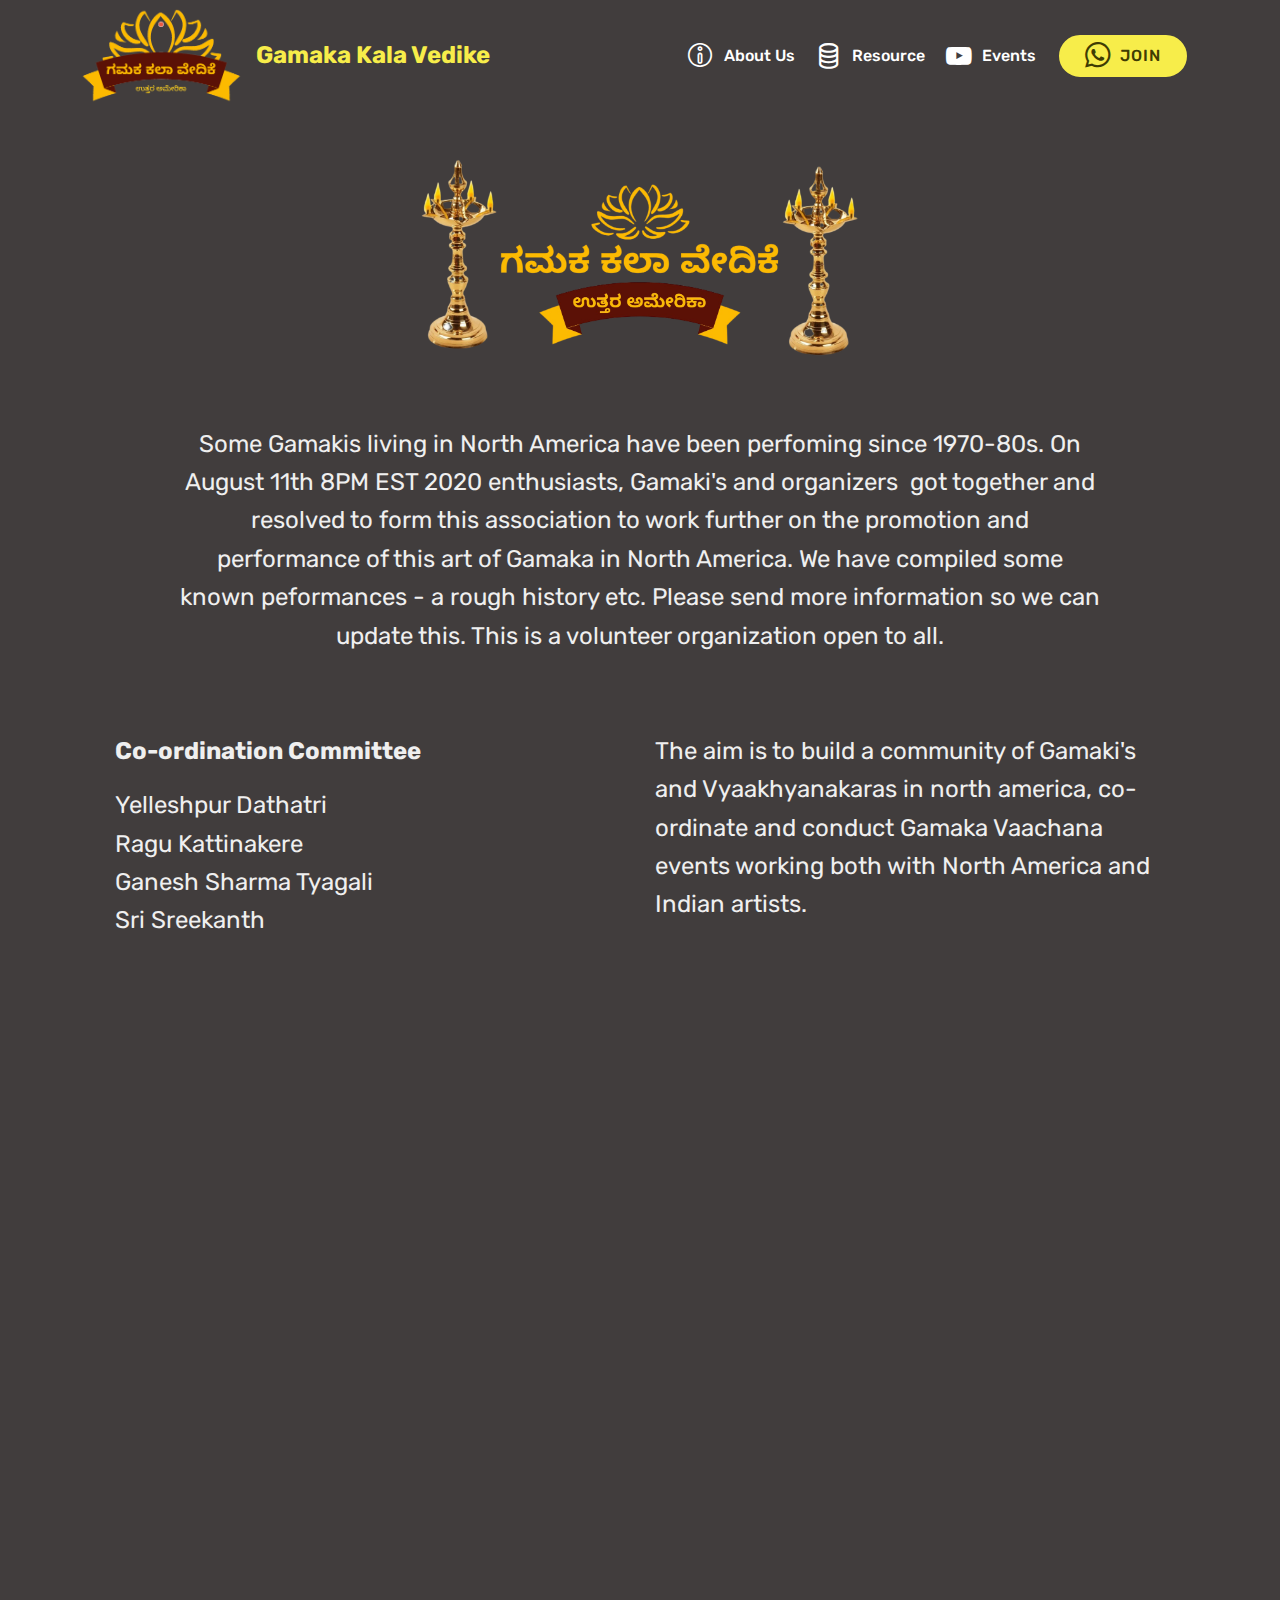
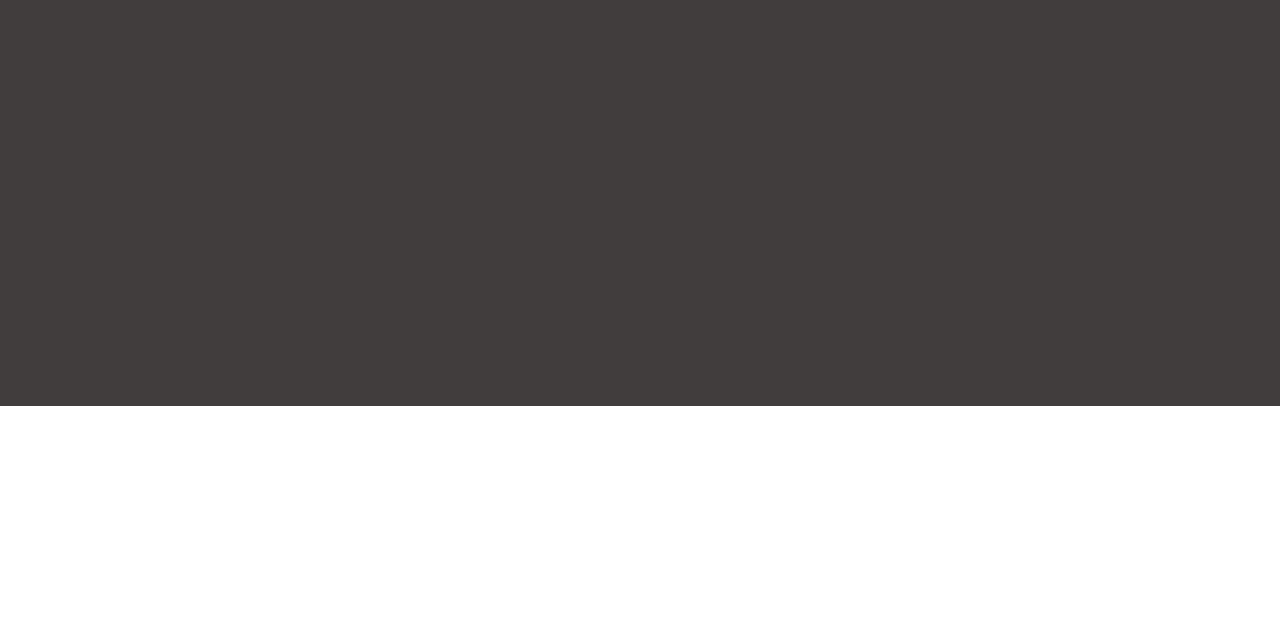
==== commit 631aea0b: "Update about.html" ====
--- a/about.html
+++ b/about.html
@@ -54,7 +54,7 @@
     </div>
 </section>
 
-<section class="engine"><a href="https://mobirise.info/c">free web builder</a></section><section class="header1 cid-s7O5BEq6Hk" id="header16-j">
+<section class="engine"><a href="https://mobirise.info/w">html5 templates</a></section><section class="header1 cid-s7O5BEq6Hk" id="header16-j">
 
     
 
@@ -81,7 +81,7 @@
         <div class="media-container-row">
             <div class="row col-12 col-md-12">
                 <div class="col-12 mbr-text mbr-fonts-style col-md-6 display-5">
-                     <p><strong>Co-ordination Committee</strong></p><p>Yelleshpura Dattari<br>Ragu Kattinakere<br>Ganesh Sharma Tyagali &nbsp; &nbsp; &nbsp; &nbsp; &nbsp; &nbsp; &nbsp; &nbsp; &nbsp; &nbsp; &nbsp; &nbsp; &nbsp; &nbsp; &nbsp; &nbsp; &nbsp; &nbsp;. S<span style="font-size: 1.5rem;">ri Sreekanth</span></p><p>We will open up and welcome more people.</p>
+                     <p><strong>Co-ordination Committee</strong></p><p>Yelleshpur Dathatri<br>Ragu Kattinakere<br>Ganesh Sharma Tyagali<br>Sri Sreekanth &nbsp; &nbsp; &nbsp; &nbsp; &nbsp; &nbsp; &nbsp; &nbsp; &nbsp; &nbsp; &nbsp; &nbsp; &nbsp; &nbsp; &nbsp; &nbsp; &nbsp; &nbsp;<span style="font-size: 1.5rem;"></span></p><p>We will open up and welcome more people.</p>
                 </div>
                 <div class="col-12 mbr-text mbr-fonts-style display-5 col-md-6">
                      <p>The aim is to build a community of Gamaki's and Vyaakhyanakaras in north america, co-ordinate and conduct Gamaka Vaachana events working both with North America and Indian artists.</p>
@@ -119,9 +119,9 @@
         <div class="media-container-row">
             <div class="mbr-text counter-container col-12 col-md-8 mbr-fonts-style display-7">
                 <ol>
-                    <li>In 1987-88 Smt/Shri Geetha and Y Dattari performed <strong>Durvasathithya </strong><span style="font-style: italic;">Vaachana Vyakhyana</span><strong>&nbsp;</strong>in Newyork Ganesh Hindu Temple. Since then they have performed in many places.</li><li>In 1989 Hosabale Seetharamarayaru visited the USA and performed 3-4 vaachana events in some cities of the USA.</li><li>Since then other Gamaka events have taken place including by Smt Radhika and Shri Ramacharandra Shastry in the USA.</li>
+                    <li>In 1987-88 Smt/Shri Geetha and Yelleshpur Dathatri performed <strong>Durvasathithya </strong><span style="font-style: italic;">Vaachana Vyakhyana</span><strong>&nbsp;</strong>in Newyork Ganesh Hindu Temple. Since then they have performed in many places.</li><li>In 1989 Hosabale Seetharamarayaru visited the USA and performed 3-4 vaachana events in some cities of the USA.</li><li>Since then other Gamaka events have taken place including by Smt Radhika and Shri Ramacharandra Shastry in the USA.</li>
                     <li>In Canada Shri Ragu Kattinakere performed <strong><em>Harishandra Kaavya</em></strong> at Kannada Sangha Toronto in In 2012 (Vachana Vyakhyana). Later only Vaachana in 2013 at Chicago, USA.</li>
-                    <li>In 2014 and 2015 Srisreekanth organized a full pledged performance in Tornonto by Smt/Shri Geetha and Y Dattatri - <em><strong>Karnamukti and Viduraatitya</strong>.</em></li><li>Shri Ramprasad K V and Ganesh Tyagali have been <a href="https://www.youtube.com/watch?v=s6ERUzneeHg" target="_blank" class="text-success">performing</a><a href="https://www.youtube.com/watch?v=s6ERUzneeHg" target="_blank" class="text-success" style="font-style: italic;">&nbsp;in California </a>since 2014.</li><li><em><strong>Gamaka Kala Vedike Canada</strong>&nbsp;</em>was formed in 2018, 13th May at Etobicoke Civic Centre, Toronto with the performance of&nbsp;<em><strong>Doorvasaathitya</strong> by Smt/Shri Geetha and Y Dattatri </em>and <strong><em>Harishandra Kaavya</em></strong> by Shri Ragu Kattinakere and  Shri Naveen Kandika.</li><li>Since then various Gamaka performance attarcting a lot of people has happened in Purandara Aaradhane, Kannada Sangha etc. <a href="https://www.youtube.com/watch?v=_QfpfU9NSCg" target="_blank" class="text-success">Online Gamaka&nbsp;</a><em><strong><a href="https://www.youtube.com/watch?v=_QfpfU9NSCg" target="_blank" class="text-success">Bakaasuravadhe</a> and <a href="https://www.facebook.com/kstoronto/videos/1182360292119642/" target="_blank" class="text-success">Krishna Saarathya</a>.</strong></em></li><li>On August 11th 2020 8PM EST a general gathering of enthusiasts resolved to form the Gamaka Kala Vedike North America also know as Gamaka Art Association North America and inauguarate it on Dec 20th 11AM EST on live stream in the presense of head of Gamaka Parishd Smt Gangamma Keshava Murthy Shri Hosabale Seetharama Rayaru and Shri H R Keshavamurthy and other notable Gamaka artists and supporters.</li>
+                    <li>In 2014 and 2015 Sri Sreekanth organized a full pledged performance in Tornonto by Smt/Shri Geetha and Yelleshpur Dathatri - <em><strong>Karnamukti and Viduraatitya</strong>.</em></li><li>Shri Ramprasad K V and Ganesh Tyagali have been <a href="https://www.youtube.com/watch?v=s6ERUzneeHg" target="_blank" class="text-success">performing</a><a href="https://www.youtube.com/watch?v=s6ERUzneeHg" target="_blank" class="text-success" style="font-style: italic;">&nbsp;in California </a>since 2014.</li><li><em><strong>Gamaka Kala Vedike Canada</strong>&nbsp;</em>was formed in 2018, 13th May at Etobicoke Civic Centre, Toronto with the performance of&nbsp;<em><strong>Doorvasaathitya</strong> by Smt/Shri Geetha and Y Dathatri</em>and <strong><em>Harishandra Kaavya</em></strong> by Shri Ragu Kattinakere and  Shri Naveen Kandika.</li><li>Since then various Gamaka performance attarcting a lot of people has happened in Purandara Aaradhane, Kannada Sangha etc. <a href="https://www.youtube.com/watch?v=_QfpfU9NSCg" target="_blank" class="text-success">Online Gamaka&nbsp;</a><em><strong><a href="https://www.youtube.com/watch?v=_QfpfU9NSCg" target="_blank" class="text-success">Bakaasuravadhe</a> and <a href="https://www.facebook.com/kstoronto/videos/1182360292119642/" target="_blank" class="text-success">Krishna Saarathya</a>.</strong></em></li><li>On August 11th 2020 8PM EST a general gathering of enthusiasts resolved to form the Gamaka Kala Vedike North America also know as Gamaka Art Association North America and inauguarate it on Dec 20th 11AM EST on live stream in the presense of head of Gamaka Parishd Smt Gangamma Keshava Murthy Shri Hosabale Seetharama Rayaru and Shri H R Keshavamurthy and other notable Gamaka artists and supporters.</li>
                 </ol>
             </div>
         </div>
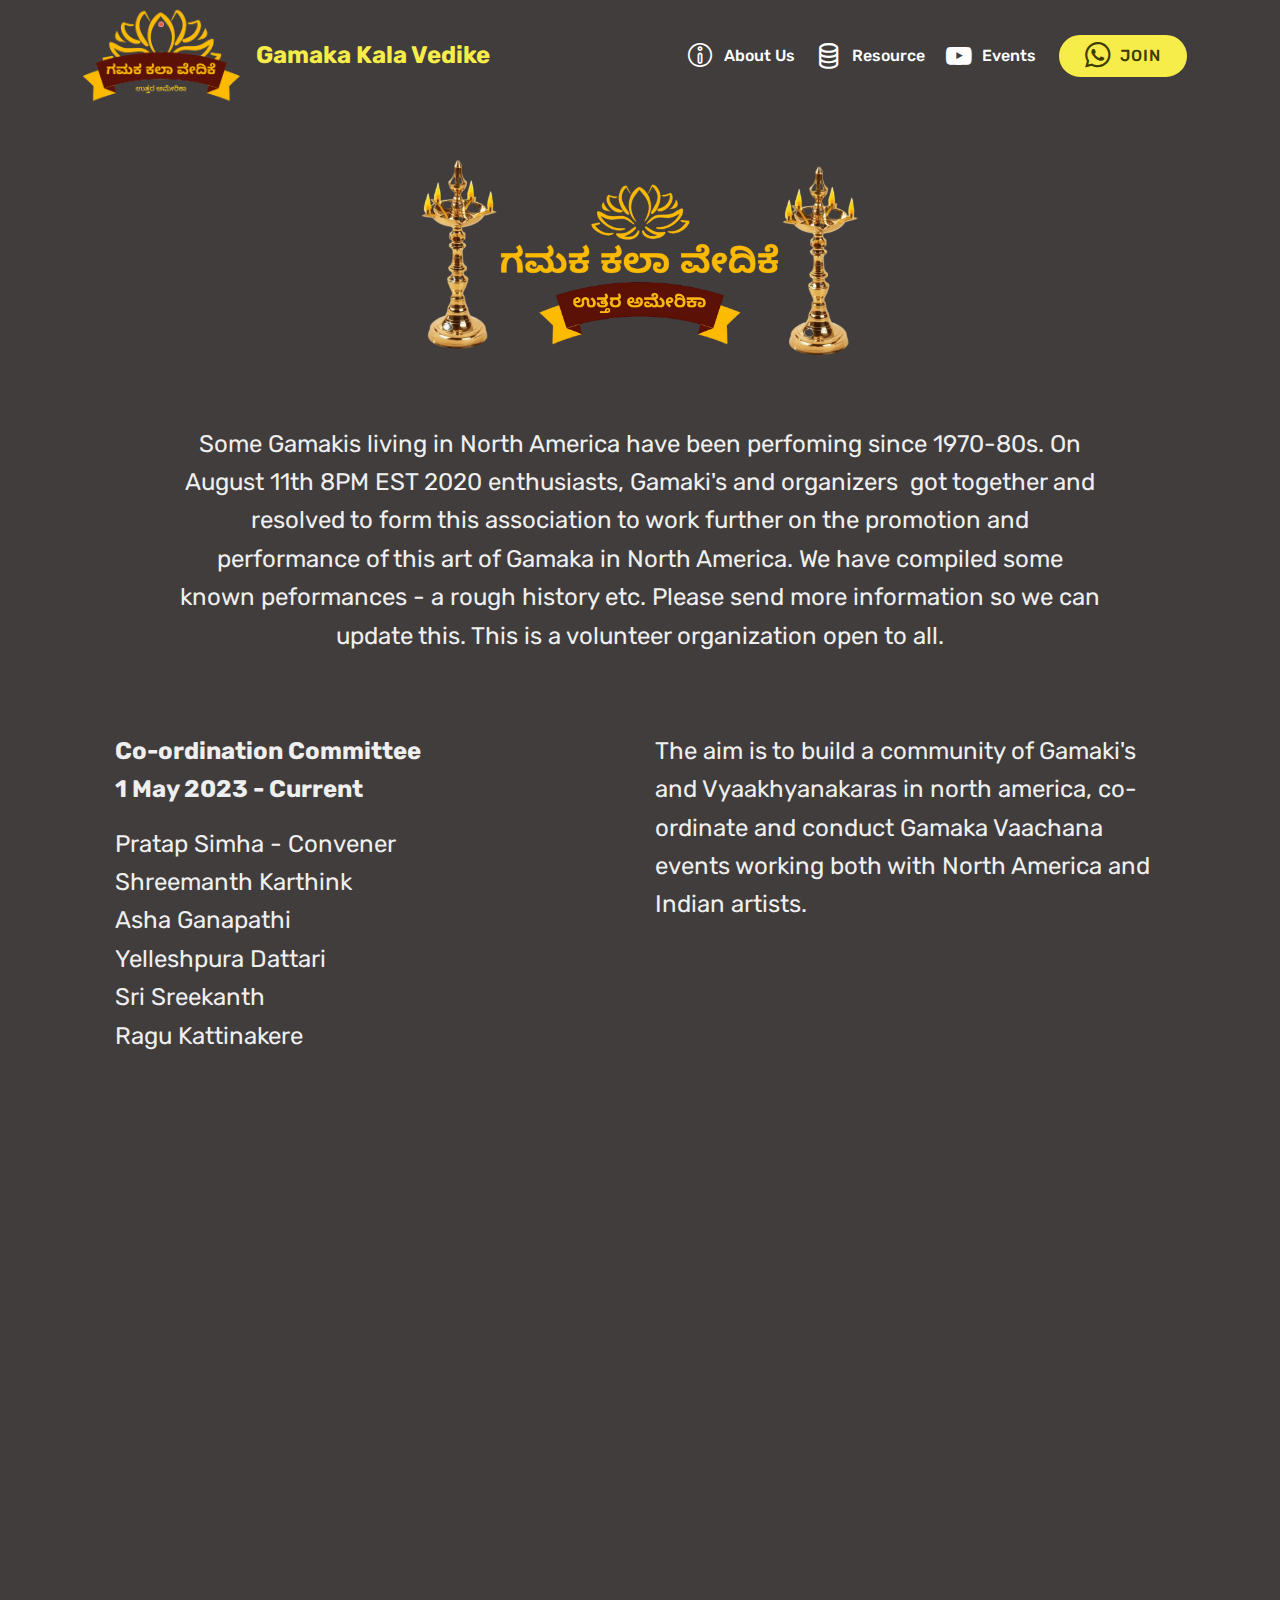
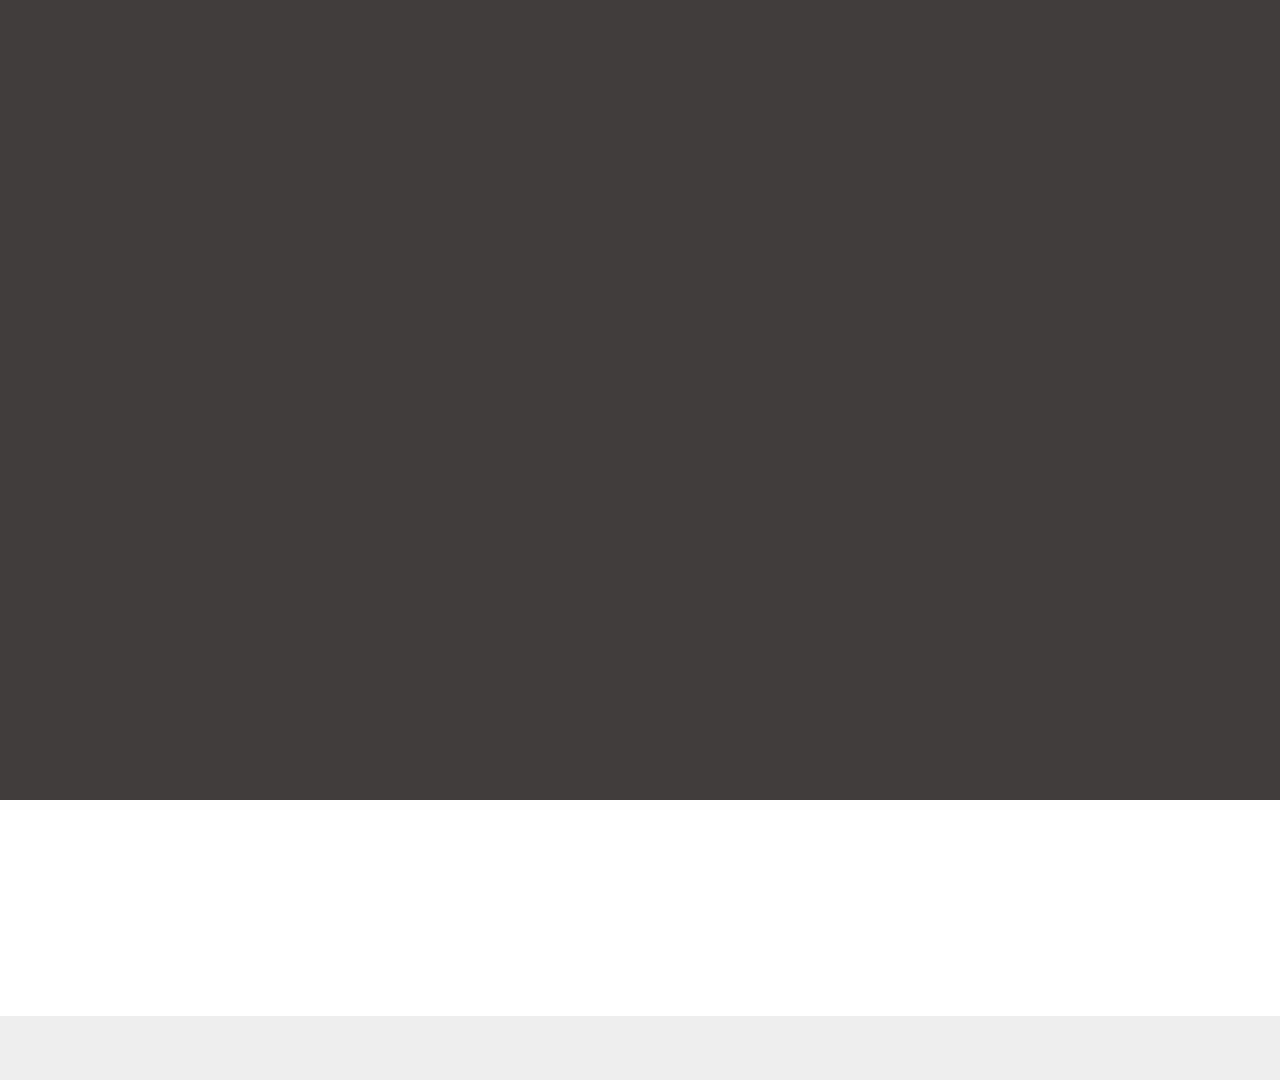
==== commit 6f5e97b1: "Update committee" ====
--- a/about.html
+++ b/about.html
@@ -1,10 +1,10 @@
 <!DOCTYPE html>
 <html  >
 <head>
-  <!-- Site made with Mobirise Website Builder v4.12.3, https://mobirise.com -->
+  <!-- Site made with Mobirise Website Builder v5.8.4, https://mobirise.com -->
   <meta charset="UTF-8">
   <meta http-equiv="X-UA-Compatible" content="IE=edge">
-  <meta name="generator" content="Mobirise v4.12.3, mobirise.com">
+  <meta name="generator" content="Mobirise v5.8.4, mobirise.com">
   <meta name="twitter:card" content="summary_large_image"/>
   <meta name="twitter:image:src" content="assets/images/about-meta.png">
   <meta property="og:image" content="assets/images/about-meta.png">
@@ -21,114 +21,21 @@
   <link rel="stylesheet" href="assets/bootstrap/css/bootstrap-grid.min.css">
   <link rel="stylesheet" href="assets/bootstrap/css/bootstrap-reboot.min.css">
   <link rel="stylesheet" href="assets/tether/tether.min.css">
+  <link rel="stylesheet" href="assets/animatecss/animate.min.css">
   <link rel="stylesheet" href="assets/dropdown/css/style.css">
   <link rel="stylesheet" href="assets/socicon/css/styles.css">
-  <link rel="stylesheet" href="assets/animatecss/animate.min.css">
   <link rel="stylesheet" href="assets/theme/css/style.css">
+  <link rel="preload" href="https://fonts.googleapis.com/css?family=Rubik:300,300i,400,400i,500,500i,700,700i,900,900i&display=swap" as="style" onload="this.onload=null;this.rel='stylesheet'">
+  <noscript><link rel="stylesheet" href="https://fonts.googleapis.com/css?family=Rubik:300,300i,400,400i,500,500i,700,700i,900,900i&display=swap"></noscript>
   <link rel="preload" as="style" href="assets/mobirise/css/mbr-additional.css"><link rel="stylesheet" href="assets/mobirise/css/mbr-additional.css" type="text/css">
+
   
   
   
 </head>
 <body>
-  <section class="header4 cid-s7O3dO4cLR" id="header4-9">
-
-    
-
-    
-
-    <div class="container">
-        <div class="row justify-content-md-center">
-            <div class="media-content col-md-10">
-                
-                
-                <div class="mbr-text align-center mbr-white pb-3">
-                    
-                </div>
-                
-            </div>
-            <div class="mbr-figure pt-5">
-                <img src="assets/images/gamaka-nat-v2-1.png" alt="Mobirise" title="" style="width: 40%;">
-            </div>
-        </div>
-    </div>
-</section>
-
-<section class="engine"><a href="https://mobirise.info/w">html5 templates</a></section><section class="header1 cid-s7O5BEq6Hk" id="header16-j">
-
-    
-
-    
-
-    <div class="container">
-        <div class="row justify-content-md-center">
-            <div class="col-md-10 align-center">
-                
-                
-                <p class="mbr-text pb-3 mbr-fonts-style display-5">Some Gamakis living in North America have been perfoming since 1970-80s. On August 11th 8PM EST 2020 enthusiasts, Gamaki's and organizers &nbsp;got together and resolved to form this association to work further on the promotion and performance of this art of Gamaka in North America. We have compiled some known peformances - a rough history etc. Please send more information so we can update this. This is a volunteer organization open to all.</p>
-                
-            </div>
-        </div>
-    </div>
-
-</section>
-
-<section class="mbr-section article content3 cid-s7O4iUBLiQ" id="content3-i">
-      
-     
-
-    <div class="container">
-        <div class="media-container-row">
-            <div class="row col-12 col-md-12">
-                <div class="col-12 mbr-text mbr-fonts-style col-md-6 display-5">
-                     <p><strong>Co-ordination Committee</strong></p><p>Yelleshpur Dathatri<br>Ragu Kattinakere<br>Ganesh Sharma Tyagali<br>Sri Sreekanth &nbsp; &nbsp; &nbsp; &nbsp; &nbsp; &nbsp; &nbsp; &nbsp; &nbsp; &nbsp; &nbsp; &nbsp; &nbsp; &nbsp; &nbsp; &nbsp; &nbsp; &nbsp;<span style="font-size: 1.5rem;"></span></p><p>We will open up and welcome more people.</p>
-                </div>
-                <div class="col-12 mbr-text mbr-fonts-style display-5 col-md-6">
-                     <p>The aim is to build a community of Gamaki's and Vyaakhyanakaras in north america, co-ordinate and conduct Gamaka Vaachana events working both with North America and Indian artists.</p>
-                </div>
-                
-            </div>
-        </div>
-    </div>
-</section>
-
-<section class="mbr-section content5 cid-s7QThJk39C" id="content5-z">
-
-    
-
-    
-
-    <div class="container">
-        <div class="media-container-row">
-            <div class="title col-12 col-md-8">
-                <h2 class="align-center mbr-bold mbr-white pb-3 mbr-fonts-style display-2"><span style="font-weight: normal;">
-                    Background</span></h2>
-                <h3 class="mbr-section-subtitle align-center mbr-light mbr-white pb-3 mbr-fonts-style display-5">
-                    An overview of some known timeline and events (Please share more info so we can add and document)</h3>
-                
-                
-            </div>
-        </div>
-    </div>
-</section>
-
-<section class="mbr-section article content11 cid-s7QTbHzpMq" id="content11-y">
-     
-
-    <div class="container">
-        <div class="media-container-row">
-            <div class="mbr-text counter-container col-12 col-md-8 mbr-fonts-style display-7">
-                <ol>
-                    <li>In 1987-88 Smt/Shri Geetha and Yelleshpur Dathatri performed <strong>Durvasathithya </strong><span style="font-style: italic;">Vaachana Vyakhyana</span><strong>&nbsp;</strong>in Newyork Ganesh Hindu Temple. Since then they have performed in many places.</li><li>In 1989 Hosabale Seetharamarayaru visited the USA and performed 3-4 vaachana events in some cities of the USA.</li><li>Since then other Gamaka events have taken place including by Smt Radhika and Shri Ramacharandra Shastry in the USA.</li>
-                    <li>In Canada Shri Ragu Kattinakere performed <strong><em>Harishandra Kaavya</em></strong> at Kannada Sangha Toronto in In 2012 (Vachana Vyakhyana). Later only Vaachana in 2013 at Chicago, USA.</li>
-                    <li>In 2014 and 2015 Sri Sreekanth organized a full pledged performance in Tornonto by Smt/Shri Geetha and Yelleshpur Dathatri - <em><strong>Karnamukti and Viduraatitya</strong>.</em></li><li>Shri Ramprasad K V and Ganesh Tyagali have been <a href="https://www.youtube.com/watch?v=s6ERUzneeHg" target="_blank" class="text-success">performing</a><a href="https://www.youtube.com/watch?v=s6ERUzneeHg" target="_blank" class="text-success" style="font-style: italic;">&nbsp;in California </a>since 2014.</li><li><em><strong>Gamaka Kala Vedike Canada</strong>&nbsp;</em>was formed in 2018, 13th May at Etobicoke Civic Centre, Toronto with the performance of&nbsp;<em><strong>Doorvasaathitya</strong> by Smt/Shri Geetha and Y Dathatri</em>and <strong><em>Harishandra Kaavya</em></strong> by Shri Ragu Kattinakere and  Shri Naveen Kandika.</li><li>Since then various Gamaka performance attarcting a lot of people has happened in Purandara Aaradhane, Kannada Sangha etc. <a href="https://www.youtube.com/watch?v=_QfpfU9NSCg" target="_blank" class="text-success">Online Gamaka&nbsp;</a><em><strong><a href="https://www.youtube.com/watch?v=_QfpfU9NSCg" target="_blank" class="text-success">Bakaasuravadhe</a> and <a href="https://www.facebook.com/kstoronto/videos/1182360292119642/" target="_blank" class="text-success">Krishna Saarathya</a>.</strong></em></li><li>On August 11th 2020 8PM EST a general gathering of enthusiasts resolved to form the Gamaka Kala Vedike North America also know as Gamaka Art Association North America and inauguarate it on Dec 20th 11AM EST on live stream in the presense of head of Gamaka Parishd Smt Gangamma Keshava Murthy Shri Hosabale Seetharama Rayaru and Shri H R Keshavamurthy and other notable Gamaka artists and supporters.</li>
-                </ol>
-            </div>
-        </div>
-    </div>
-</section>
-
-<section class="menu cid-s7O3dOG8yq" once="menu" id="menu1-a">
+  
+  <section class="menu cid-s7O3dOG8yq" once="menu" id="menu1-a">
 
     
 
@@ -168,6 +75,103 @@
                     JOIN</a></div>
         </div>
     </nav>
+</section>
+
+<section class="header4 cid-s7O3dO4cLR" id="header4-9">
+
+    
+
+    
+
+    <div class="container">
+        <div class="row justify-content-md-center">
+            <div class="media-content col-md-10">
+                
+                
+                <div class="mbr-text align-center mbr-white pb-3">
+                    
+                </div>
+                
+            </div>
+            <div class="mbr-figure pt-5">
+                <img src="assets/images/gamaka-nat-v2-1.png" alt="Mobirise" title="" style="width: 40%;">
+            </div>
+        </div>
+    </div>
+</section>
+
+<section class="header1 cid-s7O5BEq6Hk" id="header16-j">
+
+    
+
+    
+
+    <div class="container">
+        <div class="row justify-content-md-center">
+            <div class="col-md-10 align-center">
+                
+                
+                <p class="mbr-text pb-3 mbr-fonts-style display-5">Some Gamakis living in North America have been perfoming since 1970-80s. On August 11th 8PM EST 2020 enthusiasts, Gamaki's and organizers &nbsp;got together and resolved to form this association to work further on the promotion and performance of this art of Gamaka in North America. We have compiled some known peformances - a rough history etc. Please send more information so we can update this. This is a volunteer organization open to all.</p>
+                
+            </div>
+        </div>
+    </div>
+
+</section>
+
+<section class="mbr-section article content3 cid-s7O4iUBLiQ" id="content3-i">
+      
+     
+
+    <div class="container">
+        <div class="media-container-row">
+            <div class="row col-12 col-md-12">
+                <div class="col-12 mbr-text mbr-fonts-style display-5 col-md-6">
+                     <p><strong>Co-ordination Committee <br>1 May 2023 - Current</strong></p><p>Pratap Simha - Convener<br><span style="font-size: 1.5rem;">Shreemanth Karthink<br></span><span style="font-size: 1.5rem;">Asha Ganapathi<br>Yelleshpura Dattari<br></span><span style="font-size: 1.5rem;">Sri Sreekanth<br></span><span style="font-size: 1.5rem;">Ragu Kattinakere</span></p><p><span style="font-size: 1.5rem;"><br></span></p><p><strong>11 Aug 2020 - 1 May 2023</strong></p><p>Yelleshpura Dattari<br>Ragu Kattinakere - Convener<br>Ganesh Sharma Tyagali &nbsp; &nbsp; &nbsp; &nbsp; &nbsp; &nbsp; &nbsp; &nbsp; &nbsp; &nbsp; &nbsp; &nbsp; &nbsp; &nbsp; &nbsp; &nbsp; &nbsp; &nbsp;. S<span style="font-size: 1.5rem;">ri Sreekanth</span></p><p>We will open up and welcome more people.</p>
+                </div>
+                <div class="col-12 mbr-text mbr-fonts-style display-5 col-md-6">
+                     <p>The aim is to build a community of Gamaki's and Vyaakhyanakaras in north america, co-ordinate and conduct Gamaka Vaachana events working both with North America and Indian artists.</p>
+                </div>
+                
+            </div>
+        </div>
+    </div>
+</section>
+
+<section class="mbr-section content5 cid-s7QThJk39C" id="content5-z">
+
+    
+
+    
+
+    <div class="container">
+        <div class="media-container-row">
+            <div class="title col-12 col-md-8">
+                <h2 class="align-center mbr-bold mbr-white pb-3 mbr-fonts-style display-2"><span style="font-weight: normal;">
+                    Background</span></h2>
+                <h3 class="mbr-section-subtitle align-center mbr-light mbr-white pb-3 mbr-fonts-style display-5">
+                    An overview of some known timeline and events (Please share more info so we can add and document)</h3>
+                
+                
+            </div>
+        </div>
+    </div>
+</section>
+
+<section class="mbr-section article content11 cid-s7QTbHzpMq" id="content11-y">
+     
+
+    <div class="container">
+        <div class="media-container-row">
+            <div class="mbr-text counter-container col-12 col-md-8 mbr-fonts-style display-7">
+                <ol>
+                    <li>In 1987-88 Smt/Shri Geetha and Y Dattari performed <strong>Durvasathithya </strong><span style="font-style: italic;">Vaachana Vyakhyana</span><strong>&nbsp;</strong>in Newyork Ganesh Hindu Temple. Since then they have performed in many places.</li><li>In 1989 Hosabale Seetharamarayaru visited the USA and performed 3-4 vaachana events in some cities of the USA.</li><li>Since then other Gamaka events have taken place including by Smt Radhika and Shri Ramacharandra Shastry in the USA.</li>
+                    <li>In Canada Shri Ragu Kattinakere performed <strong><em>Harishandra Kaavya</em></strong> at Kannada Sangha Toronto in In 2012 (Vachana Vyakhyana). Later only Vaachana in 2013 at Chicago, USA.</li>
+                    <li>In 2014 and 2015 Srisreekanth organized a full pledged performance in Tornonto by Smt/Shri Geetha and Y Dattatri - <em><strong>Karnamukti and Viduraatitya</strong>.</em></li><li>Shri Ramprasad K V and Ganesh Tyagali have been <a href="https://www.youtube.com/watch?v=s6ERUzneeHg" target="_blank" class="text-success">performing</a><a href="https://www.youtube.com/watch?v=s6ERUzneeHg" target="_blank" class="text-success" style="font-style: italic;">&nbsp;in California </a>since 2014.</li><li><em><strong>Gamaka Kala Vedike Canada</strong>&nbsp;</em>was formed in 2018, 13th May at Etobicoke Civic Centre, Toronto with the performance of&nbsp;<em><strong>Doorvasaathitya</strong> by Smt/Shri Geetha and Y Dattatri </em>and <strong><em>Harishandra Kaavya</em></strong> by Shri Ragu Kattinakere and  Shri Naveen Kandika.</li><li>Since then various Gamaka performance attarcting a lot of people has happened in Purandara Aaradhane, Kannada Sangha etc. <a href="https://www.youtube.com/watch?v=_QfpfU9NSCg" target="_blank" class="text-success">Online Gamaka&nbsp;</a><em><strong><a href="https://www.youtube.com/watch?v=_QfpfU9NSCg" target="_blank" class="text-success">Bakaasuravadhe</a> and <a href="https://www.facebook.com/kstoronto/videos/1182360292119642/" target="_blank" class="text-success">Krishna Saarathya</a>.</strong></em></li><li>On August 11th 2020 8PM EST a general gathering of enthusiasts resolved to form the Gamaka Kala Vedike North America also know as Gamaka Art Association North America and inauguarate it on Dec 20th 11AM EST on live stream in the presense of head of Gamaka Parishd Smt Gangamma Keshava Murthy Shri Hosabale Seetharama Rayaru and Shri H R Keshavamurthy and other notable Gamaka artists and supporters.</li>
+                </ol>
+            </div>
+        </div>
+    </div>
 </section>
 
 <section class="cid-s7O3dPyuav mbr-reveal" id="footer1-c">
@@ -235,19 +239,7 @@
             </div>
         </div>
     </div>
-</section>
-
-
-  <script src="assets/web/assets/jquery/jquery.min.js"></script>
-  <script src="assets/popper/popper.min.js"></script>
-  <script src="assets/bootstrap/js/bootstrap.min.js"></script>
-  <script src="assets/smoothscroll/smooth-scroll.js"></script>
-  <script src="assets/tether/tether.min.js"></script>
-  <script src="assets/viewportchecker/jquery.viewportchecker.js"></script>
-  <script src="assets/dropdown/js/nav-dropdown.js"></script>
-  <script src="assets/dropdown/js/navbar-dropdown.js"></script>
-  <script src="assets/touchswipe/jquery.touch-swipe.min.js"></script>
-  <script src="assets/theme/js/script.js"></script>
+</section><section class="display-7" style="padding: 0;align-items: center;justify-content: center;flex-wrap: wrap;    align-content: center;display: flex;position: relative;height: 4rem;"><a href="https://mobiri.se/929716" style="flex: 1 1;height: 4rem;position: absolute;width: 100%;z-index: 1;"><img alt="" style="height: 4rem;" src="[data-uri]"></a><p style="margin: 0;text-align: center;" class="display-7">Built with &#8204;</p><a style="z-index:1" href="https://mobirise.com/offline-website-builder.html">Offline Website Maker</a></section><script src="assets/popper/popper.min.js"></script>  <script src="assets/web/assets/jquery/jquery.min.js"></script>  <script src="assets/bootstrap/js/bootstrap.min.js"></script>  <script src="assets/tether/tether.min.js"></script>  <script src="assets/smoothscroll/smooth-scroll.js"></script>  <script src="assets/viewportchecker/jquery.viewportchecker.js"></script>  <script src="assets/dropdown/js/nav-dropdown.js"></script>  <script src="assets/dropdown/js/navbar-dropdown.js"></script>  <script src="assets/touchswipe/jquery.touch-swipe.min.js"></script>  <script src="assets/theme/js/script.js"></script>  
   
   
  <div id="scrollToTop" class="scrollToTop mbr-arrow-up"><a style="text-align: center;"><i class="mbr-arrow-up-icon mbr-arrow-up-icon-cm cm-icon cm-icon-smallarrow-up"></i></a></div>
